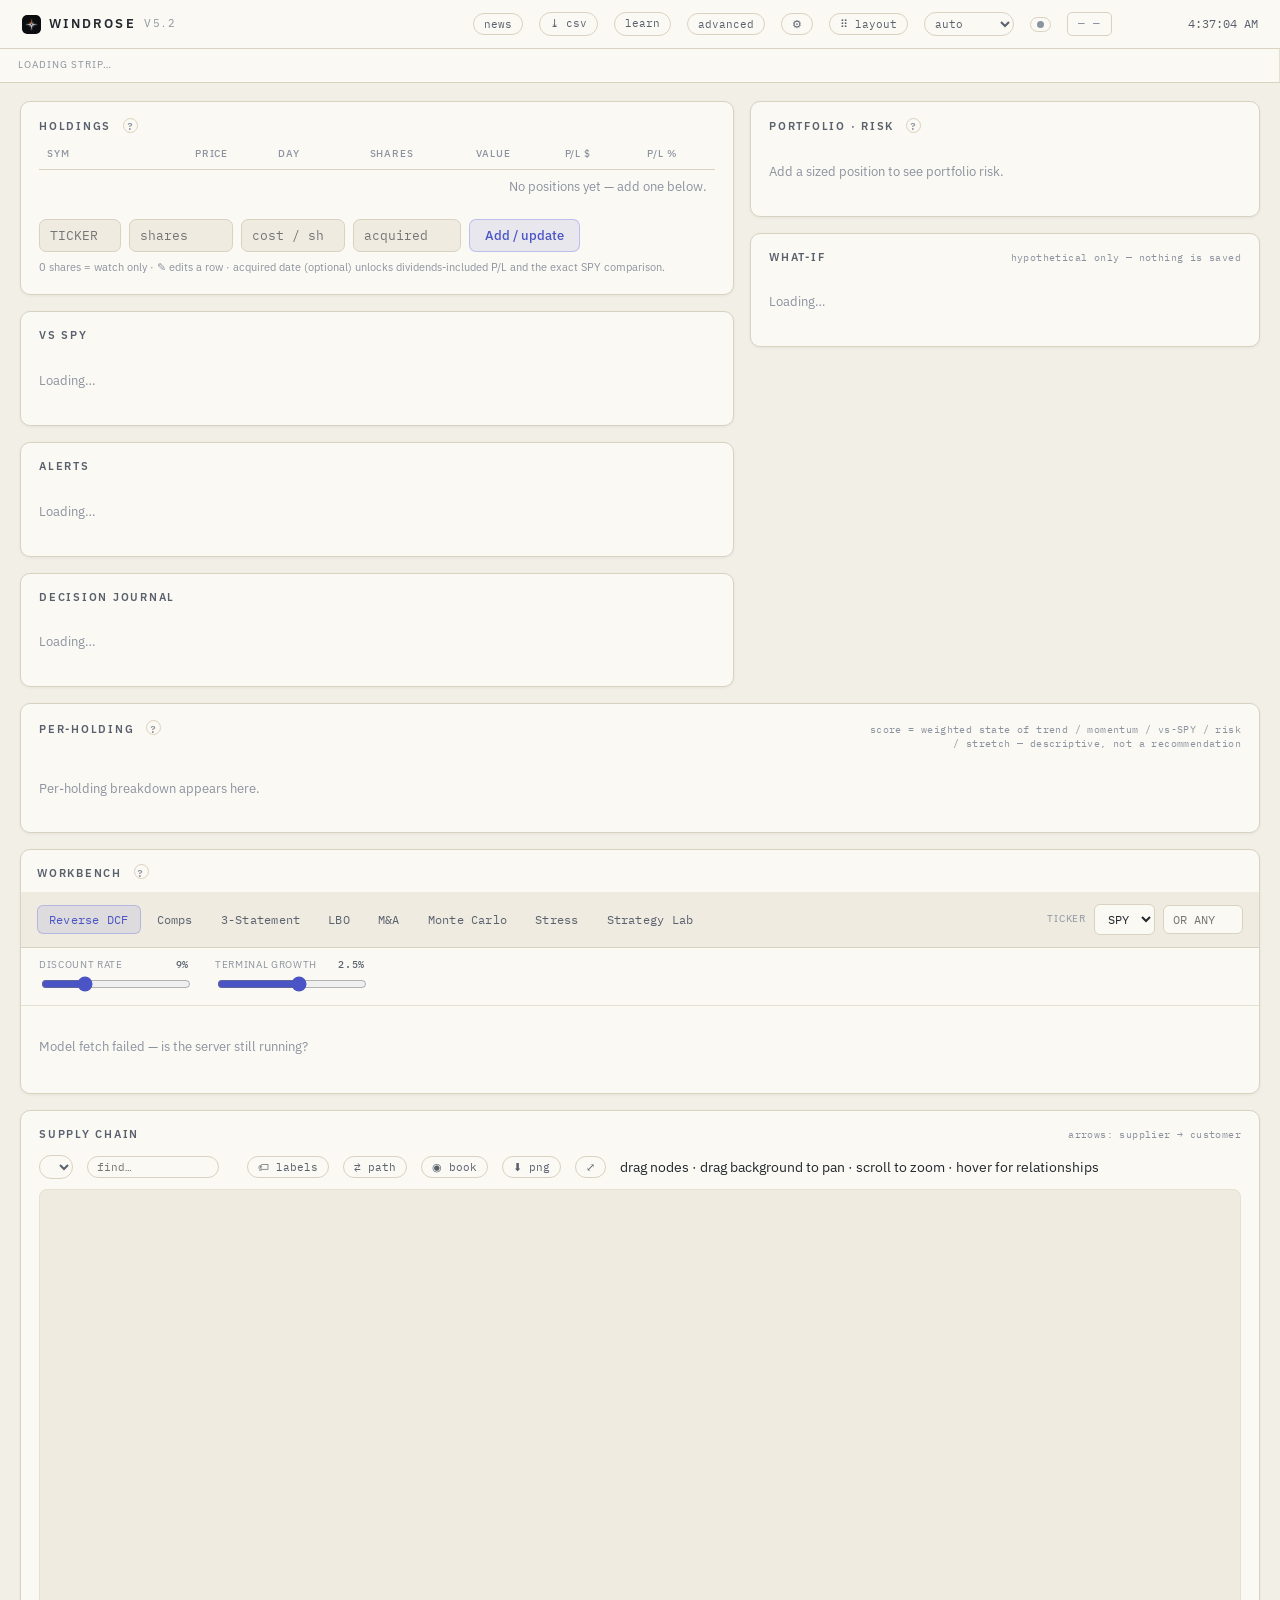
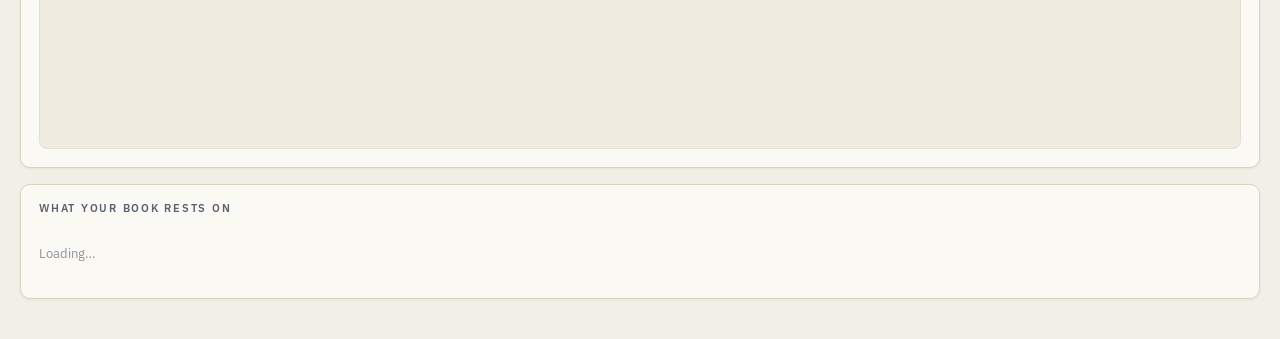
==== templates/index.html @ 7047cdd3 "v5.2: setup wizard with live key testing, chokepoint analysis, quiet console, single clean build" ====
<!DOCTYPE html>
<html lang="en">
<head>
  <meta charset="utf-8">
  <meta name="viewport" content="width=device-width, initial-scale=1, viewport-fit=cover">
  <meta name="theme-color" content="#0b0d11">
  <meta name="mobile-web-app-capable" content="yes">
  <meta name="apple-mobile-web-app-capable" content="yes">
  <meta name="apple-mobile-web-app-status-bar-style" content="black-translucent">
  <meta name="apple-mobile-web-app-title" content="Windrose">
  <link rel="manifest" href="/manifest.webmanifest">
  <link rel="apple-touch-icon" href="/static/icons/icon-180.png">
  <title>Windrose</title>
  <link rel="preconnect" href="https://fonts.googleapis.com">
  <link rel="preconnect" href="https://fonts.gstatic.com" crossorigin>
  <link href="https://fonts.googleapis.com/css2?family=IBM+Plex+Mono:wght@400;500;600&family=IBM+Plex+Sans:wght@400;500;600&display=swap" rel="stylesheet">
  <link rel="stylesheet" href="/static/style.css">
  <script>try{var p=localStorage.getItem("ledger-theme");if(["paper","graphite"].indexOf(p)<0)p="auto";var t=p==="auto"?(matchMedia("(prefers-color-scheme: light)").matches?"paper":"graphite"):p;document.documentElement.dataset.theme=t}catch(e){document.documentElement.dataset.theme="graphite"}</script>
</head>
<body>

  <div class="stickyhead">
  <header class="topbar">
    <div class="brand"><img class="mark" src="/static/icons/icon-192.png" alt=""><span class="wm">WINDROSE</span> <span class="sub" id="brandsub">V5.2</span></div>
    <div class="spacer"></div>
    <div class="newswrap">
      <button class="learnlink" id="newsbtn" title="market wire">news</button>
      <div class="newsdd" id="newsdd"></div>
    </div>
    <a class="learnlink" href="/api/export.csv" title="export holdings + metrics">⤓ csv</a>
    <a class="learnlink" href="/tutorial">learn</a>
    <button class="learnlink" id="modepill" title="switch experience mode (s)">advanced</button>
    <a class="learnlink updpill" id="updpill" style="display:none" target="_blank" rel="noopener"
       title="a newer version is published">↑ update</a>
    <button class="learnlink" id="settingsbtn" title="settings & personalisation">⚙</button>
    <button class="learnlink" id="layoutbtn" title="rearrange panels — drag them where you want">⠿ layout</button>
    <button class="learnlink" id="layoutreset" title="back to the default arrangement" style="display:none">reset</button>
    <select id="themesel" class="themesel" title="theme — auto follows your Mac's appearance">
      <option value="auto">auto</option>
      <option value="graphite">graphite</option>
      <option value="paper">paper</option>
    </select>
    <span class="heartbeat" id="heartbeat" title="connecting…"><span class="dot" id="livedot"></span></span>
    <div class="mkt closed" id="mkt">— —</div>
    <div class="clock num" id="clock">--:--:--</div>
  </header>

  <div class="futures" id="futures">
    <div class="fut"><span class="fl">loading strip…</span></div>
  </div>
  </div>

  <div class="earnstrip" id="earnstrip"></div>

  <main class="wrap">
    <div class="layout" id="layout">

      <!-- HOLDINGS -->
      <section class="card panel" data-panel="holdings" data-defcol="left">
        <h2><span class="drag" draggable="true" title="drag to move this panel">⠿</span> Holdings
          <a class="qlink" href="/tutorial#live">?</a> <span class="meta" id="holdmeta"></span></h2>
        <table class="hold">
          <thead>
            <tr>
              <th class="l">Sym</th><th class="l chart-th"></th><th>Price</th><th>Day</th>
              <th>Shares</th><th>Value</th><th>P/L $</th><th>P/L %</th><th></th>
            </tr>
          </thead>
          <tbody id="holdbody">
            <tr><td colspan="9" class="empty">No positions yet — add one below.</td></tr>
          </tbody>
        </table>
        <div class="addform">
          <input class="sym" id="in-sym" placeholder="TICKER" maxlength="6" autocomplete="off">
          <input class="qty num" id="in-shares" placeholder="shares" inputmode="decimal" autocomplete="off">
          <input class="qty num" id="in-cost" placeholder="cost / sh" inputmode="decimal" autocomplete="off">
          <input class="qty num" id="in-date" placeholder="acquired" title="optional — YYYY-MM-DD; unlocks total return + exact benchmark" autocomplete="off">
          <button id="addbtn">Add / update</button>
        </div>
        <div class="hint">0 shares = watch only · ✎ edits a row · acquired date (optional) unlocks dividends-included P/L and the exact SPY comparison.</div>
      </section>

      <!-- PORTFOLIO RISK -->
      <section class="card panel" data-panel="risk" data-defcol="right">
        <h2><span class="drag" draggable="true">⠿</span> Portfolio · Risk
          <a class="qlink" href="/tutorial#portfolio-risk">?</a> <span class="meta" id="anmeta"></span></h2>
        <div id="portfolio"><div class="empty">Add a sized position to see portfolio risk.</div></div>
        <div id="factors" class="advonly"></div>
      </section>

      <!-- BENCHMARK -->
      <section class="card panel" data-panel="benchmark" data-defcol="left">
        <h2><span class="drag" draggable="true">⠿</span> vs SPY</h2>
        <div id="benchmark"><div class="empty">Loading…</div></div>
      </section>

      <!-- WHAT-IF SANDBOX -->
      <section class="card panel" data-panel="sandbox" data-adv="1" data-defcol="right">
        <h2><span class="drag" draggable="true">⠿</span> What-if <span class="meta">hypothetical only — nothing is saved</span></h2>
        <div id="sandbox"><div class="empty">Loading…</div></div>
      </section>

      <!-- ALERTS -->
      <section class="card panel" data-panel="alerts" data-defcol="left">
        <h2><span class="drag" draggable="true">⠿</span> Alerts <span class="meta" id="alertmeta"></span></h2>
        <div id="alertsbody"><div class="empty">Loading…</div></div>
      </section>

      <!-- CHOKEPOINTS -->
      <section class="card panel" data-panel="chokepoints" data-defcol="full">
        <h2><span class="drag" draggable="true">⠿</span> What your book rests on
          <span class="meta" id="cpmeta"></span></h2>
        <div id="chokebody"><div class="empty">Loading…</div></div>
      </section>

      <!-- JOURNAL -->
      <section class="card panel" data-panel="journal" data-defcol="right">
        <h2><span class="drag" draggable="true">⠿</span> Decision journal <span class="meta" id="jmeta"></span></h2>
        <div id="journal"><div class="empty">Loading…</div></div>
      </section>

      <!-- PER-HOLDING -->
      <section class="card panel" data-panel="perholding" data-adv="1" data-defcol="full">
        <h2><span class="drag" draggable="true">⠿</span> Per-holding
          <a class="qlink" href="/tutorial#perstock">?</a>
          <span class="meta scorenote">score = weighted state of trend / momentum / vs-SPY / risk / stretch — descriptive, not a recommendation</span></h2>
        <div class="cards" id="stocks"><div class="empty">Per-holding breakdown appears here.</div></div>
      </section>

      <!-- WORKBENCH -->
      <section class="card panel modelcard" data-panel="workbench" data-adv="1" data-defcol="full">
        <h2 class="wb-title"><span class="drag" draggable="true">⠿</span> Workbench <a class="qlink" href="/tutorial#models">?</a></h2>
        <div class="modelbar">
          <div class="modeltabs" id="modeltabs">
            <button data-tab="rdcf" class="on">Reverse DCF</button>
            <button data-tab="comps">Comps</button>
            <button data-tab="stmts">3-Statement</button>
            <button data-tab="lbo">LBO</button>
            <button data-tab="mna">M&amp;A</button>
            <button data-tab="mc">Monte Carlo</button>
            <button data-tab="stress">Stress</button>
            <button data-tab="lab">Strategy Lab</button>
          </div>
          <div class="modelsel" id="modelsel"></div>
        </div>
        <div class="modelctl" id="modelctl"></div>
        <div class="modelbody" id="modelbody"><div class="empty">Loading…</div></div>
      </section>

      <!-- SUPPLY CHAIN -->
      <section class="card panel" data-panel="chain" data-defcol="full">
        <h2><span class="drag" draggable="true">⠿</span> Supply chain <span class="meta">arrows: supplier → customer</span></h2>
        <div class="chainbar">
          <select id="chainnet" class="themesel"></select>
          <input id="chainsearch" class="chainsearch" placeholder="find…" spellcheck="false">
          <span class="chainlegend" id="chainlegend"></span>
          <button class="learnlink advonly" id="chainlabels" title="paint the relationship captions on the map">🏷 labels</button>
          <button class="learnlink advonly" id="chainpath" title="trace the route between two companies — click this, then click two nodes">⇄ path</button>
          <button class="learnlink advonly" id="chainbook" title="light up everything your holdings touch directly">◉ book</button>
          <button class="learnlink advonly" id="chainexport" title="save this view as a PNG">⬇ png</button>
          <button class="learnlink" id="chainmax" title="expand the map">⤢</button>
          <span class="meta" id="chainhint">drag nodes · drag background to pan · scroll to zoom · hover for relationships</span>
        </div>
        <canvas id="chaincanvas" class="chaincanvas"></canvas>
        <div class="chaininfo" id="chaininfo"></div>
        <div id="chaincard" style="display:none"></div>
      </section>

    </div>
  </main>

  <div id="solobar" style="display:none">
    <button class="soloback">← all panels</button>
    <span class="solowhat"></span>
    <span class="solohint">Esc to go back · shrink this window and park it anywhere</span>
  </div>
  <div id="welcome" class="ovl" style="display:none"></div>
  <div id="settings" class="ovl" style="display:none"></div>
  <div id="shortcuts" class="ovl" style="display:none"></div>

  <div id="tourbox" style="display:none"></div>
  <div id="tourcard" style="display:none"></div>

  <script src="/static/app.js"></script>
</body>
</html>
---- static/style.css ----
/* ============================================================================
   Windrose v2 — console stylesheet
   Deep-ink instrument panel, IBM Plex. Iris = structure/active. Green/red are
   strictly gains/losses. Amber appears only on risk callouts.
   Signature: paired weight-vs-risk bars — where your money is vs what moves it.
   ========================================================================== */

:root {
  --ink:        #0A0C12;
  --panel:      #10141D;
  --panel-2:    #151A26;
  --line:       #222938;
  --line-soft:  #191F2C;
  --text:       #E9EDF4;
  --text-2:     #9AA4B6;
  --text-dim:   #5C6476;
  --up:         #43B37D;
  --up-bg:      rgba(67,179,125,.14);
  --down:       #E5565C;
  --down-bg:    rgba(229,86,92,.14);
  --accent:     #7C83E8;
  --accent-dim: rgba(124,131,232,.15);
  --warn:       #D9A441;
  --warn-bg:    rgba(217,164,65,.12);

  --mono: "IBM Plex Mono", ui-monospace, "SF Mono", Menlo, monospace;
  --sans: "IBM Plex Sans", -apple-system, "Segoe UI", Roboto, sans-serif;
  --radius: 10px;
}

* { box-sizing: border-box; }

html, body {
  margin: 0;
  background: var(--ink);
  color: var(--text);
  font-family: var(--sans);
  font-size: 14px;
  line-height: 1.45;
  -webkit-font-smoothing: antialiased;
}

a { color: var(--accent); text-decoration: none; }
a:hover { text-decoration: underline; }

.num { font-family: var(--mono); font-feature-settings: "tnum" 1; }
.up   { color: var(--up); }
.down { color: var(--down); }
.dim  { color: var(--text-dim); }

/* ---- top bar ------------------------------------------------------------ */
.topbar {
  display: flex; align-items: center; gap: 16px;
  padding: 12px 22px;
  border-bottom: 1px solid var(--line);
  background: linear-gradient(180deg, #0D111A, #0A0C12);
  position: sticky; top: 0; z-index: 20;
}
.brand { font-weight: 600; letter-spacing: .15em; font-size: 13px; }
.brand .mark { color: var(--accent); }
.brand .sub { color: var(--text-dim); font-weight: 400; letter-spacing: .22em; font-size: 10.5px; }

.heartbeat {
  display: inline-flex; align-items: center; gap: 7px;
  font-family: var(--mono); font-size: 11px; color: var(--text-2);
  padding: 3px 10px; border: 1px solid var(--line); border-radius: 20px;
  background: var(--panel);
}
.dot { width: 7px; height: 7px; border-radius: 50%; background: var(--text-dim); }
.dot.on   { background: var(--up); }
.dot.warn { background: var(--warn); }
.dot.off  { background: var(--down); }
.pulse { animation: pulse .9s ease-out; }
@keyframes pulse { 0% { box-shadow: 0 0 0 0 rgba(67,179,125,.55);} 100% { box-shadow: 0 0 0 7px rgba(67,179,125,0);} }

.topbar .spacer { flex: 1; }
.mkt {
  font-family: var(--mono); font-size: 11px; letter-spacing: .06em;
  padding: 3px 10px; border-radius: 5px; border: 1px solid var(--line);
}
.mkt.open   { color: var(--up); border-color: rgba(67,179,125,.4); }
.mkt.closed { color: var(--text-dim); }
.clock { font-family: var(--mono); font-size: 12px; color: var(--text-2); min-width: 130px; text-align: right; }

/* ---- futures strip ------------------------------------------------------ */
.futures {
  display: flex; overflow-x: auto;
  border-bottom: 1px solid var(--line); background: var(--panel);
}
.fut {
  flex: 1 0 auto; min-width: 118px;
  padding: 9px 18px; border-right: 1px solid var(--line-soft);
  display: flex; flex-direction: column; gap: 1px;
}
.fut .fl { font-size: 10px; letter-spacing: .1em; color: var(--text-dim); text-transform: uppercase; }
.fut .fp { font-family: var(--mono); font-size: 15px; }
.fut .fc { font-family: var(--mono); font-size: 11px; }

/* ---- layout ------------------------------------------------------------- */
.wrap { max-width: 1440px; margin: 0 auto; padding: 18px 20px 40px; }
.row1 {
  display: grid; grid-template-columns: 7fr 5fr; gap: 16px; align-items: start;
}
@media (max-width: 1000px) { .row1 { grid-template-columns: 1fr; } }

.card {
  background: var(--panel);
  border: 1px solid var(--line);
  border-radius: var(--radius);
  padding: 16px 18px 18px;
  min-width: 0;
}
.card h2, .rowtitle {
  font-size: 11px; letter-spacing: .16em; text-transform: uppercase;
  color: var(--text-2); margin: 0 0 12px; font-weight: 600;
  display: flex; align-items: baseline; gap: 10px; flex-wrap: wrap;
}
.rowtitle { margin: 22px 2px 12px; }
.card h2 .meta, .rowtitle .meta {
  font-family: var(--mono); font-size: 10px; color: var(--text-dim);
  letter-spacing: .04em; font-weight: 400; margin-left: auto; text-transform: none;
}
.scorenote { max-width: 62ch; text-align: right; }

/* ---- holdings table ----------------------------------------------------- */
table.hold { width: 100%; border-collapse: collapse; font-size: 13px; }
table.hold th {
  text-align: right; font-weight: 500; color: var(--text-dim);
  font-size: 10px; letter-spacing: .08em; text-transform: uppercase;
  padding: 0 8px 8px; border-bottom: 1px solid var(--line);
}
table.hold th.l, table.hold td.l { text-align: left; }
table.hold td { padding: 8px; border-bottom: 1px solid var(--line-soft); text-align: right; white-space: nowrap; }
table.hold tr:last-child td { border-bottom: none; }
table.hold .sym { font-weight: 600; font-family: var(--mono); }
table.hold .px  { font-family: var(--mono); }
.sparkcell canvas { display: block; }
.tick-up   { animation: flashUp .6s ease-out; }
.tick-down { animation: flashDown .6s ease-out; }
@keyframes flashUp   { 0% { background: var(--up-bg); }   100% { background: transparent; } }
@keyframes flashDown { 0% { background: var(--down-bg); } 100% { background: transparent; } }
.del {
  cursor: pointer; color: var(--text-dim); border: none; background: none;
  font-family: var(--mono); font-size: 13px; padding: 2px 6px; border-radius: 4px;
}
.del:hover { color: var(--down); background: var(--down-bg); }
.watch-tag { font-size: 9px; color: var(--text-dim); border: 1px solid var(--line); padding: 1px 4px; border-radius: 3px; margin-left: 6px; letter-spacing: .05em; }

/* ---- add form ----------------------------------------------------------- */
.addform { display: flex; gap: 8px; margin-top: 14px; flex-wrap: wrap; }
.addform input {
  background: var(--panel-2); border: 1px solid var(--line); color: var(--text);
  font-family: var(--mono); font-size: 13px; padding: 7px 10px; border-radius: 7px;
}
.addform input:focus { outline: none; border-color: var(--accent); box-shadow: 0 0 0 2px var(--accent-dim); }
.addform input.sym  { width: 82px; text-transform: uppercase; }
.addform input.qty  { width: 104px; }
.addform button {
  background: var(--accent-dim); color: var(--accent); border: 1px solid rgba(124,131,232,.4);
  font-family: var(--sans); font-size: 13px; font-weight: 500; padding: 7px 15px;
  border-radius: 7px; cursor: pointer;
}
.addform button:hover { background: rgba(124,131,232,.28); }
.hint { color: var(--text-dim); font-size: 11px; margin-top: 8px; }

/* ---- portfolio risk panel ------------------------------------------------ */
.bignum { font-family: var(--mono); font-size: 27px; letter-spacing: -.01em; }
.bigsub { font-family: var(--mono); font-size: 13px; margin-top: 2px; }

.statgrid { display: grid; grid-template-columns: repeat(3, 1fr); gap: 12px 14px; margin: 15px 0 4px; }
@media (max-width: 560px) { .statgrid { grid-template-columns: 1fr 1fr; } }
.stat .k { font-size: 9.5px; letter-spacing: .07em; text-transform: uppercase; color: var(--text-dim); }
.stat .v { font-family: var(--mono); font-size: 15px; margin-top: 1px; }

.sect {
  font-size: 10px; letter-spacing: .1em; text-transform: uppercase;
  color: var(--text-dim); margin: 16px 0 8px;
}

/* signature: weight vs risk paired bars */
.wr { display: flex; flex-direction: column; gap: 9px; }
.wr-row { display: grid; grid-template-columns: 46px 1fr; gap: 10px; align-items: center; }
.wr-sym { font-family: var(--mono); font-size: 12px; font-weight: 600; }
.wr-bars { display: flex; flex-direction: column; gap: 3px; }
.wr-bar { position: relative; height: 9px; background: var(--panel-2); border-radius: 3px; overflow: hidden; }
.wr-fill { position: absolute; inset: 0 auto 0 0; border-radius: 3px; }
.wr-fill.weight { background: var(--accent); opacity: .75; }
.wr-fill.risk   { background: var(--warn); opacity: .85; }
.wr-lab { font-family: var(--mono); font-size: 9.5px; color: var(--text-dim); display: flex; justify-content: space-between; }
.wr-legend { display: flex; gap: 14px; font-size: 10px; color: var(--text-dim); margin-top: 8px; }
.wr-legend i { display: inline-block; width: 8px; height: 8px; border-radius: 2px; margin-right: 5px; }
.wr-legend .li-w i { background: var(--accent); opacity: .75; }
.wr-legend .li-r i { background: var(--warn); opacity: .85; }

/* VaR block */
.varblock { display: grid; grid-template-columns: 1fr 1fr; gap: 10px; }
.varcell {
  background: var(--panel-2); border: 1px solid var(--line-soft);
  border-radius: 7px; padding: 9px 11px;
}
.varcell .k { font-size: 9.5px; letter-spacing: .06em; text-transform: uppercase; color: var(--text-dim); }
.varcell .v { font-family: var(--mono); font-size: 15px; margin-top: 2px; }
.varcell .s { font-family: var(--mono); font-size: 10px; color: var(--text-dim); }

.riskread {
  margin-top: 15px; padding: 12px 14px; border-left: 2px solid var(--warn);
  background: var(--warn-bg); border-radius: 0 7px 7px 0;
  font-size: 13px; line-height: 1.55;
}

.corr { border-collapse: collapse; font-family: var(--mono); font-size: 11px; }
.corr th, .corr td { padding: 5px 9px; text-align: center; border: 1px solid var(--line-soft); }
.corr th { color: var(--text-dim); font-weight: 400; }
.corr td.self { color: var(--text-dim); }

/* ---- per-holding cards --------------------------------------------------- */
.cards { display: grid; grid-template-columns: repeat(auto-fit, minmax(340px, 1fr)); gap: 14px; }
.scard {
  border: 1px solid var(--line); border-radius: var(--radius);
  padding: 14px 16px 15px; background: var(--panel); min-width: 0;
}
.scard .hd { display: flex; align-items: baseline; gap: 10px; }
.scard .sym { font-family: var(--mono); font-weight: 600; font-size: 15px; }
.scard .px  { font-family: var(--mono); color: var(--text-2); font-size: 13px; }
.scard .hd .sc { margin-left: auto; font-family: var(--mono); font-size: 12px; }
.scard .hd .sc b { font-size: 15px; }

.scorebar { position: relative; height: 6px; background: var(--panel-2); border-radius: 3px; margin: 9px 0 4px; }
.scorebar .fill { position: absolute; inset: 0 auto 0 0; border-radius: 3px; background: linear-gradient(90deg, var(--down), var(--warn) 50%, var(--up)); opacity: .28; width: 100%; }
.scorebar .tick { position: absolute; top: -3px; width: 2px; height: 12px; background: var(--text); border-radius: 1px; }
.subscores { display: flex; gap: 6px; font-family: var(--mono); font-size: 9.5px; color: var(--text-dim); flex-wrap: wrap; margin-bottom: 10px; }
.subscores span b { color: var(--text-2); font-weight: 500; }

.scard canvas.chart { display: block; width: 100%; height: 120px; margin: 4px 0 10px; }

.scard .sm { color: var(--text-2); font-size: 12.5px; margin-bottom: 10px; }
.chips { display: flex; flex-wrap: wrap; gap: 6px; }
.chip {
  font-family: var(--mono); font-size: 11px; padding: 3px 8px; border-radius: 4px;
  border: 1px solid var(--line); color: var(--text-2); background: var(--panel-2);
}
.chip b { color: var(--text); font-weight: 600; }
.chip.good { border-color: rgba(67,179,125,.35); }
.chip.bad  { border-color: rgba(229,86,92,.35); }
.outlook {
  margin-top: 11px; padding-top: 10px; border-top: 1px solid var(--line-soft);
  font-size: 12px; color: var(--text-2); display: flex; flex-wrap: wrap; gap: 12px;
}
.outlook .ol-k { color: var(--text-dim); }
.outlook .ol-v { font-family: var(--mono); color: var(--text); }

/* ---- news ----------------------------------------------------------------- */
.newscard { margin-top: 22px; }
.news { column-count: 2; column-gap: 28px; }
@media (max-width: 900px) { .news { column-count: 1; } }
.nrow { padding: 9px 0; border-bottom: 1px solid var(--line-soft); break-inside: avoid; }
.nrow .nh { font-size: 13px; line-height: 1.45; color: var(--text); }
.nrow .nm { font-family: var(--mono); font-size: 10.5px; color: var(--text-dim); margin-top: 4px; display: flex; gap: 8px; }
.ntag { color: var(--accent); border: 1px solid var(--line); padding: 0 5px; border-radius: 3px; }

.empty { color: var(--text-dim); font-size: 13px; padding: 16px 0; }
.notice { color: var(--warn); font-size: 12.5px; }

::-webkit-scrollbar { height: 8px; width: 8px; }
::-webkit-scrollbar-thumb { background: var(--line); border-radius: 4px; }
::-webkit-scrollbar-track { background: transparent; }

@media (prefers-reduced-motion: reduce) {
  .pulse, .tick-up, .tick-down { animation: none !important; }
}

/* ---- models workbench ---------------------------------------------------- */
.modelcard { padding: 0; overflow: hidden; }
.modelbar {
  display: flex; align-items: center; gap: 12px; flex-wrap: wrap;
  padding: 12px 16px; border-bottom: 1px solid var(--line); background: var(--panel-2);
}
.modeltabs { display: flex; gap: 4px; flex-wrap: wrap; }
.modeltabs button {
  background: none; border: 1px solid transparent; color: var(--text-2);
  font-family: var(--mono); font-size: 11.5px; padding: 6px 11px;
  border-radius: 6px; cursor: pointer; letter-spacing: .02em;
}
.modeltabs button:hover { color: var(--text); background: var(--panel); }
.modeltabs button.on {
  color: var(--accent); background: var(--accent-dim);
  border-color: rgba(124,131,232,.4);
}
.modelsel { margin-left: auto; display: flex; gap: 8px; align-items: center; }
.modelsel select, .modelsel input {
  background: var(--panel); border: 1px solid var(--line); color: var(--text);
  font-family: var(--mono); font-size: 12px; padding: 6px 9px; border-radius: 6px;
}
.modelsel input { width: 80px; text-transform: uppercase; }
.modelsel label { font-size: 10px; color: var(--text-dim); letter-spacing: .08em; text-transform: uppercase; }

.modelctl {
  display: flex; flex-wrap: wrap; gap: 4px 26px;
  padding: 10px 18px; border-bottom: 1px solid var(--line-soft);
}
.modelctl:empty { display: none; }
.ctl { display: flex; flex-direction: column; gap: 2px; min-width: 150px; }
.ctl label { font-size: 9.5px; letter-spacing: .07em; text-transform: uppercase; color: var(--text-dim); display: flex; justify-content: space-between; }
.ctl label b { font-family: var(--mono); color: var(--text-2); font-weight: 500; }
.ctl input[type=range] { width: 100%; accent-color: var(--accent); height: 18px; }

.modelbody { padding: 16px 18px 20px; }
.mread {
  margin-top: 14px; padding: 12px 14px; border-left: 2px solid var(--accent);
  background: var(--accent-dim); border-radius: 0 7px 7px 0;
  font-size: 13px; line-height: 1.55;
}
.mhero { display: flex; gap: 26px; flex-wrap: wrap; align-items: baseline; margin-bottom: 4px; }
.mhero .h-big { font-family: var(--mono); font-size: 30px; }
.mhero .h-sub { font-size: 12px; color: var(--text-2); max-width: 30ch; }

table.mtable { border-collapse: collapse; font-size: 12px; margin-top: 12px; width: 100%; }
table.mtable th {
  text-align: right; font-weight: 500; color: var(--text-dim);
  font-size: 9.5px; letter-spacing: .07em; text-transform: uppercase;
  padding: 0 9px 7px; border-bottom: 1px solid var(--line);
}
table.mtable th.l, table.mtable td.l { text-align: left; }
table.mtable td { font-family: var(--mono); padding: 7px 9px; text-align: right; border-bottom: 1px solid var(--line-soft); white-space: nowrap; }
table.mtable tr:last-child td { border-bottom: none; }
table.mtable tr.hl td { color: var(--accent); }
table.mtable td.pos { color: var(--up); } table.mtable td.neg { color: var(--down); }

.kgrid { display: grid; grid-template-columns: repeat(auto-fit, minmax(150px, 1fr)); gap: 10px; margin-top: 12px; }
.kcell { background: var(--panel-2); border: 1px solid var(--line-soft); border-radius: 7px; padding: 9px 11px; }
.kcell .k { font-size: 9.5px; letter-spacing: .06em; text-transform: uppercase; color: var(--text-dim); }
.kcell .v { font-family: var(--mono); font-size: 16px; margin-top: 2px; }
.kcell .s { font-family: var(--mono); font-size: 10px; color: var(--text-dim); }

canvas.mchart { display: block; width: 100%; height: 210px; margin-top: 12px; }
.legend { display: flex; gap: 16px; font-size: 10.5px; color: var(--text-dim); margin-top: 6px; flex-wrap: wrap; }
.legend i { display: inline-block; width: 9px; height: 3px; border-radius: 2px; margin-right: 5px; vertical-align: middle; }

/* ---- tutorial ------------------------------------------------------------ */
.tut { display: grid; grid-template-columns: 210px minmax(0, 78ch); gap: 40px; max-width: 1180px; margin: 0 auto; padding: 26px 24px 90px; }
@media (max-width: 900px) { .tut { grid-template-columns: 1fr; } .toc { display: none; } }
.toc { position: sticky; top: 64px; align-self: start; font-size: 12.5px; }
.toc a { display: block; color: var(--text-dim); padding: 4px 10px; border-left: 2px solid var(--line-soft); text-decoration: none; line-height: 1.35; }
.toc a:hover { color: var(--text-2); }
.toc a.on { color: var(--accent); border-left-color: var(--accent); }
.prose { font-size: 14.5px; line-height: 1.72; color: var(--text); }
.prose h1 { font-size: 26px; line-height: 1.25; margin: 8px 0 6px; letter-spacing: -.01em; }
.prose .sub { color: var(--text-2); font-size: 14px; margin-bottom: 26px; }
.prose h2 { font-size: 18px; margin: 44px 0 10px; padding-top: 18px; border-top: 1px solid var(--line); letter-spacing: 0; text-transform: none; color: var(--text); display: block; }
.prose h3 { font-size: 14px; margin: 26px 0 6px; color: var(--text); }
.prose p { margin: 0 0 14px; }
.prose .mono, .prose code { font-family: var(--mono); font-size: .92em; color: var(--text-2); background: var(--panel-2); padding: 1px 5px; border-radius: 4px; }
.prose .n { font-family: var(--mono); color: var(--accent); font-weight: 500; }
.prose .neg-n { font-family: var(--mono); color: var(--down); font-weight: 500; }
.prose .pos-n { font-family: var(--mono); color: var(--up); font-weight: 500; }
.prose a { color: var(--accent); }
.aside { border-left: 2px solid var(--warn); background: var(--warn-bg); padding: 10px 14px; border-radius: 0 7px 7px 0; margin: 16px 0; font-size: 13.5px; }
.prose details { margin: 12px 0 16px; border: 1px solid var(--line); border-radius: 8px; background: var(--panel); }
.prose summary { cursor: pointer; padding: 9px 13px; font-size: 12.5px; color: var(--text-2); font-family: var(--mono); }
.prose summary:hover { color: var(--text); }
.prose details > div { padding: 2px 14px 12px; font-size: 13.5px; color: var(--text-2); }
.prose details .frm { font-family: var(--mono); font-size: 12.5px; color: var(--text); background: var(--panel-2); padding: 8px 11px; border-radius: 6px; margin: 8px 0; overflow-x: auto; white-space: pre; }

.demo { border: 1px solid var(--line); border-radius: 10px; background: var(--panel); padding: 14px 16px 16px; margin: 18px 0 22px; }
.demo .dt { font-size: 10px; letter-spacing: .12em; text-transform: uppercase; color: var(--accent); margin-bottom: 10px; font-family: var(--mono); }
.demo .ctl { min-width: 170px; }
.demo .ctlrow { display: flex; gap: 22px; flex-wrap: wrap; margin-bottom: 10px; }
.demo .out { font-family: var(--mono); font-size: 13px; line-height: 1.9; }
.demo .out b { color: var(--accent); font-weight: 600; }
.demo .bars { display: flex; flex-direction: column; gap: 6px; margin-top: 8px; }
.demo .brow { display: grid; grid-template-columns: 130px 1fr 74px; gap: 10px; align-items: center; font-family: var(--mono); font-size: 11px; color: var(--text-2); }
.demo .btrack { height: 10px; background: var(--panel-2); border-radius: 3px; overflow: hidden; }
.demo .bfill { height: 100%; border-radius: 3px; background: var(--accent); opacity: .8; transition: width .12s; }
.demo .bfill.red { background: var(--down); }
.demo .bfill.green { background: var(--up); }
.demo .bfill.amber { background: var(--warn); }
canvas.tchart { display: block; width: 100%; height: 180px; margin-top: 10px; }

table.filemap { border-collapse: collapse; font-size: 13px; margin: 12px 0; width: 100%; }
table.filemap td, table.filemap th { padding: 7px 10px; border-bottom: 1px solid var(--line-soft); text-align: left; vertical-align: top; }
table.filemap th { color: var(--text-dim); font-size: 10px; text-transform: uppercase; letter-spacing: .08em; }
table.filemap td:first-child { font-family: var(--mono); color: var(--accent); white-space: nowrap; }

.qlink { font-family: var(--mono); font-size: 10px; color: var(--text-dim); border: 1px solid var(--line); border-radius: 50%; width: 15px; height: 15px; display: inline-flex; align-items: center; justify-content: center; text-decoration: none; margin-left: 2px; }
.qlink:hover { color: var(--accent); border-color: var(--accent); text-decoration: none; }
.learnlink { font-family: var(--mono); font-size: 11px; color: var(--text-2); border: 1px solid var(--line); padding: 3px 10px; border-radius: 20px; text-decoration: none; }
.learnlink:hover { color: var(--accent); border-color: rgba(124,131,232,.4); text-decoration: none; background: var(--accent-dim); }

/* ---- first-run banner & CTA ---------------------------------------------- */
.firstrun {
  border: 1px solid rgba(124,131,232,.45); background: var(--accent-dim);
  border-radius: 10px; padding: 14px 16px; margin: 0 0 26px; font-size: 13.5px; line-height: 1.6;
}
.firstrun b { color: var(--accent); }
.cta {
  display: inline-block; margin-top: 10px; background: var(--accent-dim); color: var(--accent);
  border: 1px solid rgba(124,131,232,.5); padding: 8px 16px; border-radius: 8px;
  font-family: var(--sans); font-size: 13.5px; font-weight: 500; text-decoration: none;
}
.cta:hover { background: rgba(124,131,232,.3); text-decoration: none; }
.firstrun .cta { display: block; width: fit-content; }
.themesel {
  background: var(--panel); border: 1px solid var(--line); color: var(--text-2);
  font-family: var(--mono); font-size: 11px; padding: 3px 6px; border-radius: 20px; cursor: pointer;
}
.themesel:hover { color: var(--text); border-color: var(--accent); }

/* ---- themes ---------------------------------------------------------------
   Everything reads CSS variables, so a theme is ~15 overrides. Charts pull
   their colors from the same variables at draw time. */

html[data-theme="paper"] {
  --ink: #F2EFE7; --panel: #FBF9F3; --panel-2: #EFEBE0; --line: #D9D2C0; --line-soft: #E6E0D1;
  --text: #23282F; --text-2: #59616E; --text-dim: #8C93A0;
  --up: #187A50; --up-bg: rgba(24,122,80,.10); --down: #C13A44; --down-bg: rgba(193,58,68,.10);
  --accent: #4A54C4; --accent-dim: rgba(74,84,196,.10); --warn: #9A6E1F; --warn-bg: rgba(154,110,31,.10);
}
html[data-theme="paper"] .topbar { background: #FBF9F3; }
html[data-theme="paper"] .card, html[data-theme="paper"] .scard { box-shadow: 0 1px 3px rgba(35,40,47,.06); }
html[data-theme="paper"] .firstrun, html[data-theme="paper"] .cta { border-color: rgba(74,84,196,.4); }

html[data-theme="graphite"] {
  --ink: #121316; --panel: #191B1F; --panel-2: #1F2227; --line: #2C3038; --line-soft: #22252B;
  --text: #EAECEF; --text-2: #9CA3AE; --text-dim: #62676F;
  --up: #3FB27F; --up-bg: rgba(63,178,127,.13); --down: #E85D6A; --down-bg: rgba(232,93,106,.13);
  --accent: #FF8A3D; --accent-dim: rgba(255,138,61,.13); --warn: #E4C05C; --warn-bg: rgba(228,192,92,.10);
}
html[data-theme="graphite"] .topbar { background: linear-gradient(180deg, #17181C, #121316); }
html[data-theme="graphite"] .firstrun, html[data-theme="graphite"] .cta { border-color: rgba(255,138,61,.45); }
html[data-theme="graphite"] .modeltabs button.on { border-color: rgba(255,138,61,.45); }
html[data-theme="graphite"] .addform button { border-color: rgba(255,138,61,.45); }

/* ---- panel layout & drag -------------------------------------------------- */
.layout { }
@media (max-width: 1000px) { .layout { grid-template-columns: 1fr; } .panel { grid-column: 1 / -1 !important; } }
.panel h2 .drag {
  cursor: grab; color: var(--text-dim); font-size: 13px; letter-spacing: 0;
  padding: 0 4px; margin-right: 2px; border-radius: 4px; user-select: none;
}
.panel h2 .drag:hover { color: var(--accent); background: var(--accent-dim); }
.panel.dragging { opacity: .45; }
.panel.drop-before { box-shadow: 0 -3px 0 0 var(--accent); }
.panel.drop-after  { box-shadow: 0  3px 0 0 var(--accent); }
.resetbtn { cursor: pointer; }
.modelcard .wb-title { padding: 14px 16px 0; margin-bottom: 10px; }

/* ---- earnings strip ------------------------------------------------------- */
.earnstrip {
  display: flex; gap: 18px; align-items: center; flex-wrap: wrap;
  padding: 6px 22px; border-bottom: 1px solid var(--line);
  background: var(--panel); font-family: var(--mono); font-size: 11px; color: var(--text-2);
}
.earnstrip:empty { display: none; }
.earnstrip .et { color: var(--text-dim); letter-spacing: .1em; }
.earnstrip b { color: var(--text); font-weight: 600; }
.earnstrip .soon { color: var(--warn); }
.earnstrip .today { color: var(--down); }

/* ---- holdings edit -------------------------------------------------------- */
.edit {
  cursor: pointer; color: var(--text-dim); border: none; background: none;
  font-size: 12px; padding: 2px 5px; border-radius: 4px;
}
.edit:hover { color: var(--accent); background: var(--accent-dim); }
.addform input#in-date { width: 108px; }

/* ---- factors block (inside risk panel) ------------------------------------ */
.factors { margin-top: 16px; padding-top: 14px; border-top: 1px solid var(--line-soft); }
.frow { display: flex; justify-content: space-between; font-size: 12.5px; padding: 4px 0; }
.frow .fk { color: var(--text-2); }
.frow .fv { font-family: var(--mono); }
.sectorchips { display: flex; flex-wrap: wrap; gap: 6px; margin-top: 8px; }

/* ---- benchmark ------------------------------------------------------------ */
.bm-hero { display: flex; gap: 24px; align-items: baseline; flex-wrap: wrap; margin-bottom: 8px; }
.bm-big { font-family: var(--mono); font-size: 22px; }
.bm-vs { color: var(--text-dim); font-size: 12px; }
.bm-bars { display: flex; flex-direction: column; gap: 6px; margin: 10px 0 4px; }

/* ---- sandbox --------------------------------------------------------------- */
.sb-rows { display: flex; flex-direction: column; gap: 8px; margin-bottom: 12px; }
.sb-row { display: grid; grid-template-columns: 56px 110px 1fr; gap: 10px; align-items: center; }
.sb-row .sym { font-family: var(--mono); font-weight: 600; font-size: 13px; }
.sb-row input {
  background: var(--panel-2); border: 1px solid var(--line); color: var(--text);
  font-family: var(--mono); font-size: 13px; padding: 6px 9px; border-radius: 6px; width: 100px;
}
.sb-row input:focus { outline: none; border-color: var(--accent); }
.sb-row .cur { font-size: 11px; color: var(--text-dim); font-family: var(--mono); }
.sb-add { display: flex; gap: 8px; margin-bottom: 12px; }
.sb-add input { background: var(--panel-2); border: 1px solid var(--line); color: var(--text); font-family: var(--mono); font-size: 12px; padding: 6px 9px; border-radius: 6px; width: 92px; }
table.sbtable { width: 100%; border-collapse: collapse; font-size: 12.5px; }
table.sbtable th { text-align: right; color: var(--text-dim); font-size: 9.5px; text-transform: uppercase; letter-spacing: .07em; padding: 0 8px 6px; border-bottom: 1px solid var(--line); }
table.sbtable th.l, table.sbtable td.l { text-align: left; }
table.sbtable td { font-family: var(--mono); text-align: right; padding: 6px 8px; border-bottom: 1px solid var(--line-soft); }
table.sbtable tr:last-child td { border-bottom: none; }
.sb-actions { margin-top: 10px; display: flex; gap: 10px; }
.sb-actions button, .al-form button, .j-form button {
  background: var(--accent-dim); color: var(--accent); border: 1px solid rgba(124,131,232,.4);
  font-size: 12.5px; font-weight: 500; padding: 6px 13px; border-radius: 6px; cursor: pointer;
}

/* ---- alerts ---------------------------------------------------------------- */
.al-form { display: flex; flex-wrap: wrap; gap: 8px; margin-bottom: 12px; }
.al-form select, .al-form input {
  background: var(--panel-2); border: 1px solid var(--line); color: var(--text);
  font-family: var(--mono); font-size: 12px; padding: 6px 8px; border-radius: 6px;
}
.al-form input.val { width: 84px; } .al-form input.note { flex: 1; min-width: 120px; }
.al-rule { display: flex; align-items: center; gap: 10px; padding: 7px 0; border-bottom: 1px solid var(--line-soft); font-size: 12.5px; }
.al-rule:last-child { border-bottom: none; }
.al-rule .r-txt { flex: 1; }
.al-rule .r-txt .mono { font-family: var(--mono); }
.al-rule.off { opacity: .45; }
.al-toggle { cursor: pointer; font-family: var(--mono); font-size: 10px; border: 1px solid var(--line); border-radius: 10px; padding: 2px 8px; color: var(--text-2); background: none; }
.al-fired { margin-top: 12px; }
.al-evt { font-size: 12px; padding: 5px 0; border-bottom: 1px dashed var(--line-soft); }
.al-evt .when { font-family: var(--mono); color: var(--text-dim); margin-right: 8px; font-size: 10.5px; }
.notifbtn { font-size: 11px; }

/* ---- journal ---------------------------------------------------------------- */
.j-form { display: flex; flex-wrap: wrap; gap: 8px; margin-bottom: 12px; }
.j-form input, .j-form select {
  background: var(--panel-2); border: 1px solid var(--line); color: var(--text);
  font-family: var(--mono); font-size: 12px; padding: 6px 8px; border-radius: 6px;
}
.j-form .reason { flex: 1; min-width: 160px; font-family: var(--sans); }
.j-stats { font-size: 12.5px; color: var(--text-2); margin-bottom: 10px; }
.j-stats b { font-family: var(--mono); color: var(--text); }
.j-entry { padding: 8px 0; border-bottom: 1px solid var(--line-soft); font-size: 12.5px; display: flex; gap: 10px; align-items: baseline; }
.j-entry:last-child { border-bottom: none; }
.j-entry .jd { font-family: var(--mono); color: var(--text-dim); font-size: 10.5px; white-space: nowrap; }
.j-entry .js { font-family: var(--mono); font-weight: 600; }
.j-entry .jr { flex: 1; color: var(--text-2); }
.j-badge { font-family: var(--mono); font-size: 10.5px; padding: 1px 6px; border-radius: 4px; border: 1px solid var(--line); white-space: nowrap; }
.j-badge.win { color: var(--up); border-color: rgba(67,179,125,.4); }
.j-badge.loss { color: var(--down); border-color: rgba(229,86,92,.4); }

/* ---- dividends line on cards ------------------------------------------------ */
.divline { margin-top: 8px; font-size: 11.5px; font-family: var(--mono); color: var(--text-2); }
.divline b { color: var(--text); }

/* ---- supply chain ------------------------------------------------------------ */
.chainbar { display: flex; align-items: center; gap: 14px; flex-wrap: wrap; margin-bottom: 10px; }
.chainlegend { display: flex; gap: 12px; font-size: 10.5px; color: var(--text-dim); flex-wrap: wrap; }
.chainlegend i { display: inline-block; width: 9px; height: 9px; border-radius: 2px; margin-right: 4px; vertical-align: -1px; }
canvas.chaincanvas { display: block; width: 100%; height: 430px; border: 1px solid var(--line-soft); border-radius: 8px; background: var(--panel-2); cursor: grab; }
canvas.chaincanvas:active { cursor: grabbing; }
.chaininfo { margin-top: 10px; font-size: 12.5px; color: var(--text-2); min-height: 18px; }
.chaininfo b { font-family: var(--mono); color: var(--text); }

/* ---- v3 UX pass ----------------------------------------------------------- */
.stickyhead { position: sticky; top: 0; z-index: 30; }
.topbar { position: static; }
.heartbeat { padding: 3px 6px; cursor: default; }
button.learnlink { appearance: none; -webkit-appearance: none; background: transparent; cursor: pointer; }
button.learnlink:hover { background: var(--accent-dim); }
#layoutbtn.on { color: var(--accent); background: var(--accent-dim); border-color: var(--accent); }

/* market-wire dropdown */
.newswrap { position: relative; }
.newsdd {
  display: none; position: absolute; right: 0; top: 34px; width: 400px; max-height: 460px;
  overflow-y: auto; background: var(--panel); border: 1px solid var(--line); border-radius: 10px;
  padding: 10px 14px; box-shadow: 0 12px 34px rgba(0,0,0,.45); z-index: 50;
}
.newsdd.open { display: block; }
.newsdd .nrow { padding: 8px 0; border-bottom: 1px solid var(--line-soft); }
.newsdd .nrow:last-child { border-bottom: none; }

/* per-holding news rows in the table */
.caret { cursor: pointer; color: var(--text-dim); display: inline-block; width: 14px; transition: transform .15s; }
.caret.open { transform: rotate(90deg); color: var(--accent); }
tr.symnews td { padding: 4px 8px 10px 24px; background: var(--panel-2); }
tr.symnews .nh { font-size: 12.5px; line-height: 1.4; }
tr.symnews .nm { font-family: var(--mono); font-size: 10px; color: var(--text-dim); margin: 2px 0 7px; }

/* strip editor */
.fut.futedit { min-width: 34px; flex: 0 0 auto; align-items: center; justify-content: center; cursor: pointer; color: var(--text-dim); }
.fut.futedit:hover { color: var(--accent); }
.stripform { display: flex; gap: 8px; align-items: center; padding: 8px 16px; flex: 1; }
.stripform input { flex: 1; background: var(--panel-2); border: 1px solid var(--line); color: var(--text);
  font-family: var(--mono); font-size: 12px; padding: 6px 10px; border-radius: 6px; }
.stripform button { background: var(--accent-dim); color: var(--accent); border: 1px solid var(--accent);
  font-size: 12px; padding: 6px 12px; border-radius: 6px; cursor: pointer; }

/* zones layout (replaces grid auto-placement — no more phantom whitespace) */
.layoutgrid { display: grid; grid-template-columns: 7fr 5fr; gap: 16px; align-items: start; }
.zone { display: flex; flex-direction: column; gap: 16px; min-width: 0; min-height: 40px; }
.zone[data-zone="full"] { grid-column: 1 / -1; }
@media (max-width: 1000px) { .layoutgrid { grid-template-columns: 1fr; } .zone[data-zone="full"] { grid-column: auto; } }
.panel .drag { display: none; }
body.layout-edit .panel .drag { display: inline-block; cursor: grab; color: var(--accent); }
body.layout-edit .panel { outline: 1px dashed var(--line); outline-offset: 3px; }
body.layout-edit .zone { outline: 1px dashed var(--line-soft); border-radius: 10px; padding: 6px; }
.panel.lifting { opacity: .35; }
.dropslot { height: 4px; border-radius: 2px; background: var(--accent); margin: 2px 0; }
#dragghost { position: fixed; z-index: 90; pointer-events: none; background: var(--panel);
  border: 1px solid var(--accent); border-radius: 8px; padding: 6px 12px; font-size: 12px;
  font-family: var(--mono); color: var(--accent); box-shadow: 0 8px 22px rgba(0,0,0,.4); }

/* bigger chain canvas */
.chaincanvas { height: 560px !important; }

/* guided tour */
#tourbox { position: fixed; z-index: 80; border-radius: 12px; pointer-events: none;
  box-shadow: 0 0 0 9999px rgba(4,6,10,.66); outline: 2px solid var(--accent);
  transition: top .3s, left .3s, width .3s, height .3s; }
#tourcard { position: fixed; z-index: 81; width: 340px; background: var(--panel);
  border: 1px solid var(--line); border-radius: 12px; padding: 15px 17px;
  box-shadow: 0 16px 44px rgba(0,0,0,.5); }
#tourcard h4 { margin: 0 0 6px; font-size: 14px; }
#tourcard p { margin: 0 0 12px; font-size: 13px; line-height: 1.55; color: var(--text-2); }
#tourcard .trow { display: flex; align-items: center; gap: 8px; }
#tourcard .tstep { font-family: var(--mono); font-size: 10.5px; color: var(--text-dim); margin-right: auto; }
#tourcard button { background: var(--accent-dim); color: var(--accent); border: 1px solid var(--accent);
  font-size: 12.5px; padding: 6px 13px; border-radius: 7px; cursor: pointer; }
#tourcard button.ghost { background: none; border-color: var(--line); color: var(--text-dim); }

.chaincanvas.max { height: 86vh !important; }
#chainmax.on { color: var(--accent); border-color: var(--accent); background: var(--accent-dim); }

/* Fixed width on purpose: growing on focus reflowed the whole toolbar, so a
   click on a neighbouring button landed after the box shrank on blur and
   silently missed. */
.chainsearch { background: var(--panel); border: 1px solid var(--line); color: var(--text);
  font-family: var(--mono); font-size: 11px; padding: 3px 9px; border-radius: 20px; width: 132px; }
.chainsearch:focus { outline: none; border-color: var(--accent); }
.chaininfo { font-family: var(--mono); font-size: 12px; color: var(--text-2); padding: 8px 4px 2px;
  display: none; align-items: center; gap: 10px; flex-wrap: wrap; }
.chaininfo.on { display: flex; }
.chaininfo b { color: var(--text); }
.chaininfo .anlz { background: var(--accent-dim); color: var(--accent); border: 1px solid var(--accent);
  font-size: 11px; padding: 3px 10px; border-radius: 14px; cursor: pointer; }

#chainpath.on, #chainbook.on { color: var(--accent); border-color: var(--accent); background: var(--accent-dim); }

.hopbtn { padding: 2px 9px !important; margin: 0 2px; }
.hopbtn.onhop { background: var(--accent) !important; color: var(--ink) !important; }

#chainlabels.on { color: var(--accent); border-color: var(--accent); background: var(--accent-dim); }
#chaincard { position: fixed; z-index: 70; width: 250px; background: var(--panel);
  border: 1px solid var(--line); border-radius: 11px; padding: 12px 14px;
  box-shadow: 0 14px 38px rgba(0,0,0,.5); font-size: 12.5px; }
#chaincard .cchead { display: flex; align-items: baseline; gap: 8px; margin-bottom: 3px; }
#chaincard .ccsym { font-family: var(--mono); font-weight: 600; font-size: 15px; color: var(--text); }
#chaincard .ccpx { font-family: var(--mono); font-size: 12.5px; margin-left: auto; }
#chaincard .ccname { color: var(--text-2); margin-bottom: 7px; }
#chaincard .cctype { display: inline-block; font-family: var(--mono); font-size: 9.5px;
  text-transform: uppercase; letter-spacing: .08em; color: var(--text-dim);
  border: 1px solid var(--line); border-radius: 10px; padding: 1px 8px; margin-bottom: 8px; }
#chaincard .ccrel { font-family: var(--mono); font-size: 11px; color: var(--text-2);
  line-height: 1.6; margin-bottom: 3px; }
#chaincard .ccrel b { color: var(--text); font-weight: 500; }
#chaincard .ccsector { font-size: 11px; color: var(--text-dim); margin: 7px 0 9px; min-height: 13px; }
#chaincard .ccrow { display: flex; gap: 7px; }
#chaincard .ccrow .anlz { flex: 1; text-align: center; }
#chaincard .ccx { position: absolute; top: 7px; right: 10px; cursor: pointer;
  color: var(--text-dim); font-size: 13px; }
#chaincard .ccx:hover { color: var(--text); }

#chaincard .ccspark { display: block; margin: 2px 0 7px; opacity: .9; }

.samplebtn { margin-top: 9px; background: none; border: 1px solid var(--line); color: var(--text-dim);
  font-family: var(--mono); font-size: 11px; padding: 5px 13px; border-radius: 16px; cursor: pointer; }
.samplebtn:hover:not(:disabled) { color: var(--accent); border-color: var(--accent); }
.samplebtn:disabled { opacity: .6; cursor: default; }

/* ==========================================================================
   PHONE LAYOUT — one column, thumb-sized targets, no horizontal scrolling.
   Kicks in below 760px; a second pass below 430px for the smallest handsets.
   ========================================================================== */
@media (max-width: 760px) {
  /* respect the notch / home indicator when launched from the Home Screen */
  body { padding: 0 env(safe-area-inset-right) env(safe-area-inset-bottom) env(safe-area-inset-left); }

  /* --- header: two tidy rows instead of one overflowing line --- */
  .topbar { flex-wrap: wrap; gap: 5px 7px; padding: 7px 11px; align-items: center; }
  .brand { font-size: 15px; }
  .brand .sub { display: none; }
  .topbar .spacer { display: none; }
  .clock { display: none; }
  .mkt { order: 3; font-size: 10.5px; }
  .learnlink, button.learnlink { font-size: 12px; padding: 6px 10px; line-height: 1.15; }
  .themesel { font-size: 12px; padding: 6px 8px; }

  /* strip: horizontal swipe instead of squeezing six tiles into 390px */
  .futures { overflow-x: auto; -webkit-overflow-scrolling: touch; scrollbar-width: none; }
  .futures::-webkit-scrollbar { display: none; }
  .fut { flex: 0 0 auto; min-width: 118px; padding: 8px 14px; }

  /* --- panels stack --- */
  .layoutgrid { grid-template-columns: 1fr; gap: 12px; }
  .zone { gap: 12px; }
  .wrap, .layout { padding-left: 10px; padding-right: 10px; }
  .panel { padding: 13px 13px 15px; border-radius: 12px; }
  .panel h2 { font-size: 12px; }
  .panel h2 .meta { display: none; }

  /* --- tables: let wide ones scroll rather than crush the page --- */
  .panel table { display: block; overflow-x: auto; -webkit-overflow-scrolling: touch; white-space: nowrap; }
  .sparkcell, .panel table canvas[data-spark] { display: none; }   /* sparkline column costs too much width */

  /* --- forms: iOS zooms any input under 16px, so don't go under it --- */
  input, select, button { font-size: 16px !important; }
  .panel input, .panel select { padding: 10px 12px; }
  .panel button { padding: 10px 15px; }
  /* a <select> is as wide as its longest option unless told otherwise */
  .panel select, .panel input, .panel button { max-width: 100%; min-width: 0; }
  .al-form, .jr-form, .holdform { flex-wrap: wrap; }
  .al-form > *, .jr-form > * { flex: 1 1 140px; }
  .al-form .note, .jr-form .why { flex: 1 1 100%; }
  .al-form select#al-metric { flex: 1 1 100%; }
  .al-form button, .jr-form button { flex: 1 1 auto; }

  /* --- header: keep it to two rows, ~14% of the screen --- */
  #themesel, #layoutbtn, #layoutreset { display: none; }   /* dragging panels is a desktop job */
  .mkt { font-size: 9.5px; padding: 2px 7px; letter-spacing: .04em; line-height: 1.3; }
  .futures { padding: 0; }
  .fut { padding: 5px 12px; gap: 0; line-height: 1.25; }
  .fut .fl { font-size: 9px; }
  .fut .fp { font-size: 13px; }
  .fut .fc { font-size: 10px; }

  /* --- the map --- */
  .chaincanvas { height: 62vh !important; touch-action: none; }
  .chaincanvas.max { height: 82vh !important; }
  .chainbar { flex-wrap: wrap; gap: 7px; }
  .chainbar .learnlink { padding: 8px 12px; }
  .chainsearch { width: 100%; order: 99; font-size: 16px; }
  .chainsearch:focus { width: 100%; }
  #chainlegend { display: none; }
  #chaincard { width: min(280px, 84vw); }

  /* the guided tour needs to fit a phone, not sit beside a panel */
  #tourcard { width: min(330px, 90vw); left: 50% !important; transform: translateX(-50%);
              bottom: 18px; top: auto !important; }
  #tourbox { display: none !important; }

  .newsdd { width: min(360px, 92vw); right: -6px; }
  .statgrid { grid-template-columns: 1fr 1fr; }
}

@media (max-width: 430px) {
  .panel { padding: 11px 11px 13px; }
  .fut { min-width: 104px; padding: 7px 11px; }
  .chaincanvas { height: 56vh !important; }
  .statgrid { grid-template-columns: 1fr; }
  .panel h2 { font-size: 11.5px; letter-spacing: .08em; }
}

/* brief highlight so a panel jumped to from elsewhere is obviously the target */
.panel.flash { animation: panelflash 1.2s ease-out; }
@keyframes panelflash {
  0%   { box-shadow: 0 0 0 2px var(--accent); }
  100% { box-shadow: 0 0 0 2px transparent; }
}

/* ==========================================================================
   WINDROSE v4 — experience modes, personalisation, overlays
   ========================================================================== */

.brand { display: flex; align-items: center; gap: 8px; }
.brand .mark { width: 19px; height: 19px; border-radius: 5px; display: block; }
.brand .wm { letter-spacing: .16em; font-weight: 600; }

/* ---- simple mode: hide the machinery, keep the meaning ---- */
body[data-mode="simple"] [data-adv="1"],
body[data-mode="simple"] .advonly { display: none !important; }

/* ---- density ---- */
body[data-density="compact"] .panel { padding: 11px 13px 13px; }
body[data-density="compact"] .layoutgrid, body[data-density="compact"] .zone { gap: 10px; }
body[data-density="compact"] .panel table td,
body[data-density="compact"] .panel table th { padding-top: 4px; padding-bottom: 4px; }
body[data-density="compact"] .bignum { font-size: 30px; }

/* ---- overlays (welcome, settings, shortcuts) ---- */
.ovl { position: fixed; inset: 0; z-index: 95; background: rgba(4,6,10,.72);
  display: flex; align-items: center; justify-content: center; padding: 20px; }
.ovl .sheet { width: min(660px, 94vw); max-height: 88vh; overflow-y: auto;
  background: var(--panel); border: 1px solid var(--line); border-radius: 16px;
  padding: 26px 28px; box-shadow: 0 24px 70px rgba(0,0,0,.6); }
.ovl h3 { margin: 0 0 6px; font-size: 20px; letter-spacing: -.01em; }
.ovl .lede { color: var(--text-2); font-size: 14px; line-height: 1.6; margin: 0 0 20px; }
.ovl .close { position: absolute; top: 16px; right: 20px; font-size: 20px;
  color: var(--text-dim); cursor: pointer; }

/* mode chooser cards */
.modes { display: grid; grid-template-columns: 1fr 1fr; gap: 14px; }
@media (max-width: 620px) { .modes { grid-template-columns: 1fr; } }
.modecard { text-align: left; background: var(--panel-2); border: 1px solid var(--line);
  border-radius: 13px; padding: 18px 18px 16px; cursor: pointer; transition: border-color .15s, transform .1s; }
.modecard:hover { border-color: var(--accent); transform: translateY(-1px); }
.modecard .mt { font-size: 16px; font-weight: 600; margin-bottom: 5px; }
.modecard .md { color: var(--text-2); font-size: 13px; line-height: 1.55; margin-bottom: 11px; }
.modecard ul { margin: 0; padding-left: 17px; color: var(--text-dim); font-size: 12.5px; line-height: 1.75; }
.modecard.sel { border-color: var(--accent); box-shadow: 0 0 0 1px var(--accent) inset; }

/* settings drawer bits */
.setrow { display: flex; align-items: center; gap: 12px; padding: 13px 0; border-bottom: 1px solid var(--line-soft); }
.setrow:last-child { border-bottom: none; }
.setrow .lab { flex: 1; }
.setrow .lab b { display: block; font-size: 13.5px; font-weight: 500; }
.setrow .lab span { color: var(--text-dim); font-size: 12px; }
.seg { display: inline-flex; border: 1px solid var(--line); border-radius: 9px; overflow: hidden; }
.seg button { background: transparent; border: 0; color: var(--text-dim); font-size: 12.5px;
  padding: 7px 14px; cursor: pointer; font-family: inherit; }
.seg button.on { background: var(--accent); color: var(--ink); font-weight: 600; }
.swatches { display: flex; gap: 8px; flex-wrap: wrap; }
.sw { width: 26px; height: 26px; border-radius: 50%; cursor: pointer; border: 2px solid transparent; }
.sw.on { border-color: var(--text); }
.panelchecks { display: grid; grid-template-columns: 1fr 1fr; gap: 7px 16px; width: 100%; }
@media (max-width: 620px) { .panelchecks { grid-template-columns: 1fr; } }
.panelchecks label { display: flex; align-items: center; gap: 8px; font-size: 13px; color: var(--text-2); cursor: pointer; }
.ovl input[type="text"] { background: var(--panel-2); border: 1px solid var(--line); color: var(--text);
  border-radius: 8px; padding: 8px 11px; font-size: 13px; font-family: inherit; width: 190px; }
.kbd { font-family: var(--mono); font-size: 11px; background: var(--panel-2);
  border: 1px solid var(--line); border-radius: 5px; padding: 2px 7px; }
.sclist { display: grid; grid-template-columns: auto 1fr; gap: 10px 16px; align-items: center; font-size: 13px; }

/* header mode pill */
#modepill { cursor: pointer; }
#modepill.simple { color: var(--up); border-color: var(--up); }
/* the plain-language narrative is the simple-mode counterpart of .advonly */
body[data-mode="advanced"] .simpleonly { display: none !important; }

/* update available — quiet until it matters */
.updpill { color: var(--accent) !important; border-color: var(--accent) !important;
  background: var(--accent-dim) !important; text-decoration: none; }

.nothint { font-size: 12px; line-height: 1.5; color: var(--text-2);
  border-left: 2px solid var(--accent); padding: 8px 12px; margin: 10px 0; }

/* ---- solo mode: one panel, full window ---------------------------------- */
.solobtn { background: none; border: 0; color: var(--text-dim); cursor: pointer;
  font-size: 13px; padding: 0 4px; margin-left: 6px; line-height: 1; }
.solobtn:hover { color: var(--accent); }
h2 .solobtn { float: right; }

#solobar { position: sticky; top: 0; z-index: 40; display: flex; align-items: center;
  gap: 12px; padding: 7px 14px; background: var(--panel); border-bottom: 1px solid var(--line); }
#solobar .soloback { background: var(--accent-dim); color: var(--accent);
  border: 1px solid var(--accent); font-size: 12px; padding: 5px 12px;
  border-radius: 14px; cursor: pointer; }
#solobar .solowhat { font-family: var(--mono); font-size: 12px; color: var(--text);
  text-transform: uppercase; letter-spacing: .07em; }
#solobar .solohint { font-size: 11px; color: var(--text-dim); margin-left: auto; }

body.solo .stickyhead,
body.solo .panel:not(.soloed),
body.solo .zone:empty { display: none !important; }
body.solo .layoutgrid { grid-template-columns: 1fr !important; }
body.solo .zone { display: contents; }
body.solo .panel.soloed { margin: 0; border-radius: 0; border-left: 0; border-right: 0;
  min-height: calc(100vh - 42px); }
body.solo .wrap, body.solo .layout { padding: 0 !important; max-width: none !important; }
body.solo .panel.soloed .chaincanvas { height: calc(100vh - 210px) !important; }
@media (max-width: 760px) { #solobar .solohint { display: none; } }

/* Alerts are only as reliable as the process behind them — say so plainly. */
.alertcaveat { font-size: 11.5px; line-height: 1.5; color: var(--text-dim);
  border-left: 2px solid var(--line); padding: 6px 11px; margin: 10px 0 4px; }
.alertcaveat b { color: var(--text-2); font-weight: 500; }

/* ---- chokepoints: what the book rests on -------------------------------- */
.cpsect { font-size: 12.5px; line-height: 1.55; color: var(--text-2); margin: 14px 0 8px; }
.cpsect:first-child { margin-top: 2px; }
.cpsect b { color: var(--text); font-weight: 600; }
.cptable { width: 100%; border-collapse: collapse; }
.cptable td { padding: 5px 8px; border-bottom: 1px solid var(--line-soft); vertical-align: middle; }
.cptable tr:last-child td { border-bottom: none; }
.cplabel { font-size: 11px; color: var(--text-dim); margin-top: 1px; }
.cpbarcell { width: 34%; }
.cpbar { height: 7px; border-radius: 4px; background: var(--accent); opacity: .75; }
.cpwho { font-family: var(--mono); font-size: 11px; color: var(--text-2); }
.cpwho .hp { color: var(--text-dim); font-size: 9px; vertical-align: super; margin-left: 1px; }
.ownedtag { font-family: var(--mono); font-size: 9px; text-transform: uppercase;
  letter-spacing: .06em; color: var(--accent); border: 1px solid var(--accent);
  border-radius: 8px; padding: 0 5px; }
.cpnote { font-size: 11px; line-height: 1.55; color: var(--text-dim); margin-top: 12px; }

/* ---- setup wizard ------------------------------------------------------- */
.wnav { display: flex; align-items: center; gap: 10px; margin-top: 20px; }
.wdots { display: flex; gap: 6px; margin-right: auto; }
.wdot { width: 7px; height: 7px; border-radius: 50%; background: var(--line); }
.wdot.done { background: var(--text-dim); }
.wdot.on { background: var(--accent); transform: scale(1.25); }
.wnext { background: var(--accent); color: var(--ink); border: 0; font-size: 13.5px;
  font-weight: 600; padding: 10px 20px; border-radius: 9px; cursor: pointer; }
.wghost { background: none; color: var(--text-dim); border: 1px solid var(--line);
  font-size: 13px; padding: 9px 15px; border-radius: 9px; cursor: pointer; }
.wghost:hover { color: var(--text-2); border-color: var(--line-soft); }

.keyrow { border: 1px solid var(--line); border-radius: 11px; padding: 13px 15px; margin: 12px 0; }
.keyhead { font-size: 13px; color: var(--text-2); margin-bottom: 9px; }
.keyhead b { color: var(--text); }
.keyhead a { color: var(--accent); text-decoration: none; margin-left: 6px; font-size: 12px; }
.keyfields { display: flex; gap: 8px; flex-wrap: wrap; }
.keyfields input { flex: 1 1 180px; min-width: 0; background: var(--panel-2);
  border: 1px solid var(--line); color: var(--text); font-family: var(--mono);
  font-size: 13px; padding: 9px 11px; border-radius: 8px; }
.keyfields input:focus { outline: none; border-color: var(--accent); }
.wtest { background: var(--accent-dim); color: var(--accent); border: 1px solid var(--accent);
  font-size: 12.5px; padding: 9px 16px; border-radius: 8px; cursor: pointer; flex: 0 0 auto; }
.keyresult { font-family: var(--mono); font-size: 11.5px; margin-top: 8px; min-height: 14px; }
.keyresult.good { color: var(--up); }
.keyresult.bad { color: var(--down); }
.keyresult.testing { color: var(--text-dim); }
.wfine { font-size: 11.5px; line-height: 1.55; color: var(--text-dim); margin-top: 14px; }
.wlist { margin: 4px 0 0; padding-left: 18px; }
.wlist li { font-size: 13px; line-height: 1.6; color: var(--text-2); margin-bottom: 9px; }
.wlist b { color: var(--text); }
@media (max-width: 760px) {
  .keyfields { flex-direction: column; }
  .wnav { flex-wrap: wrap; }
}
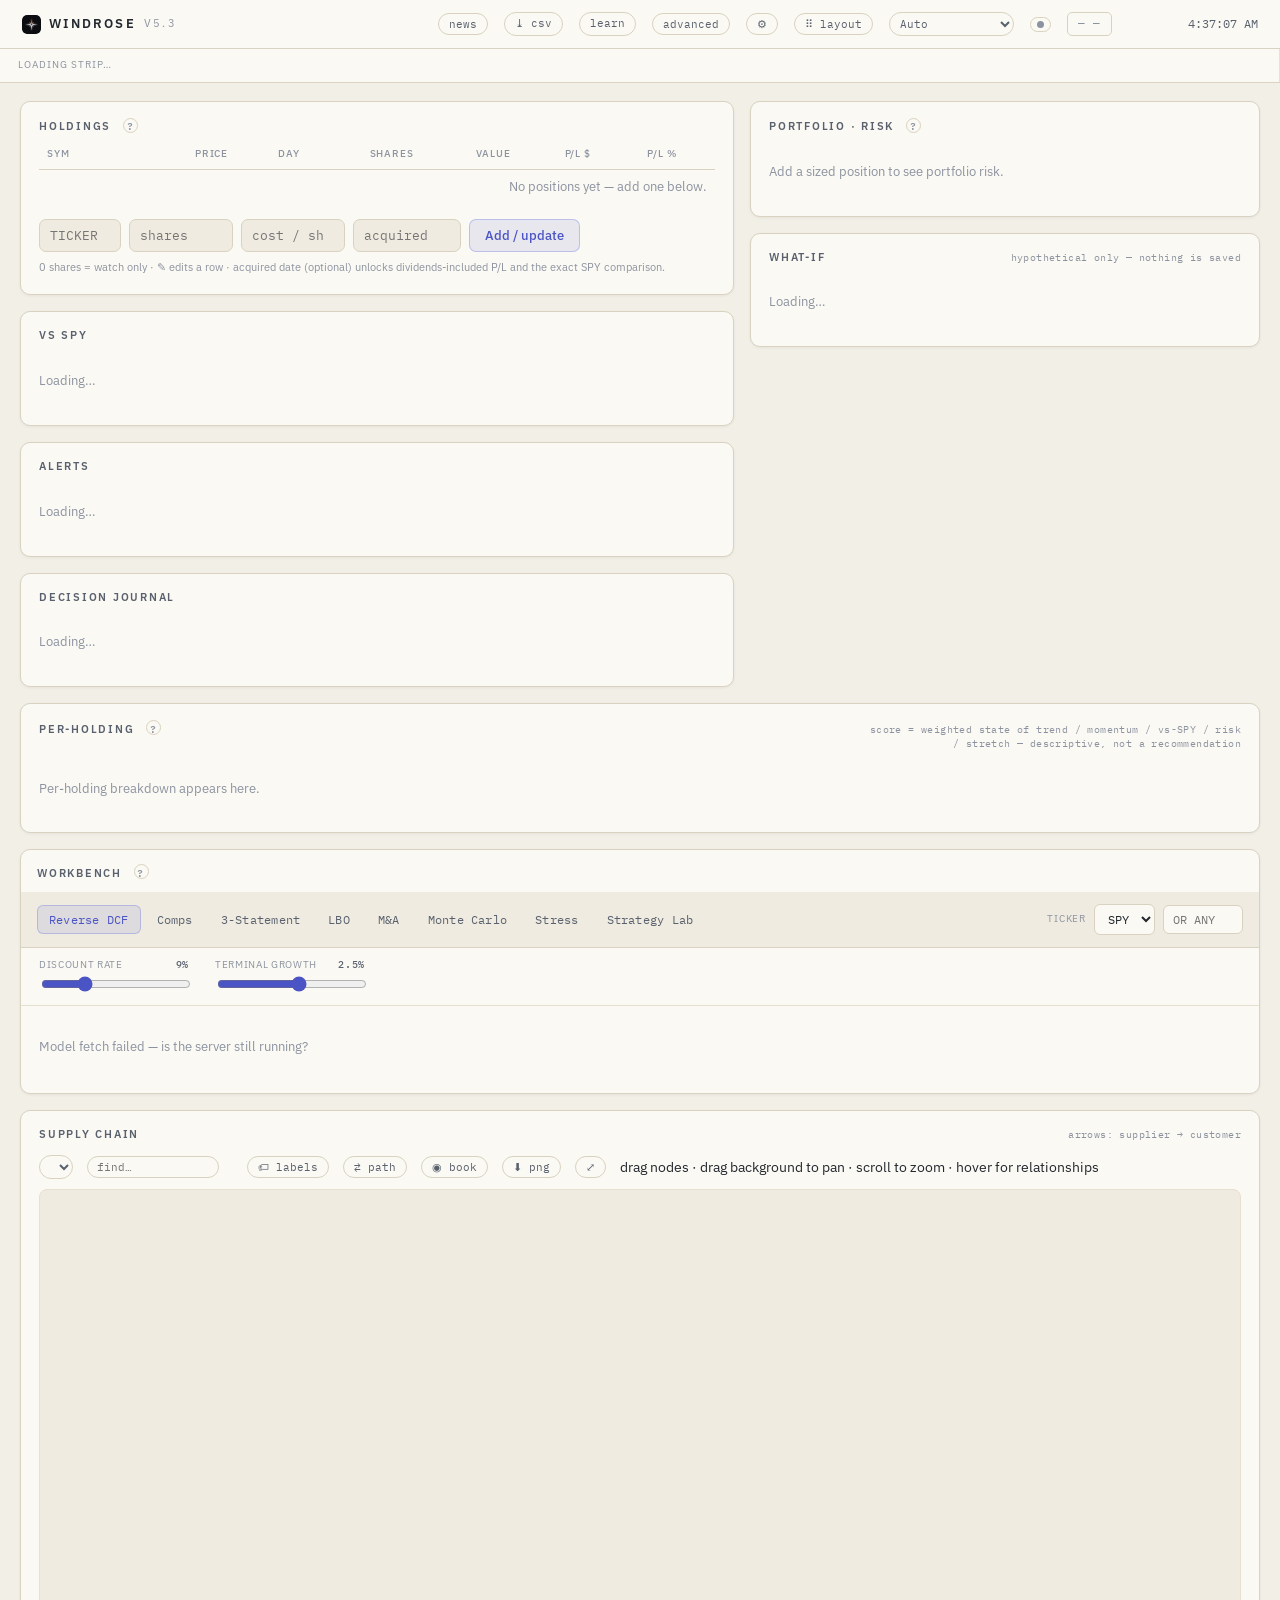
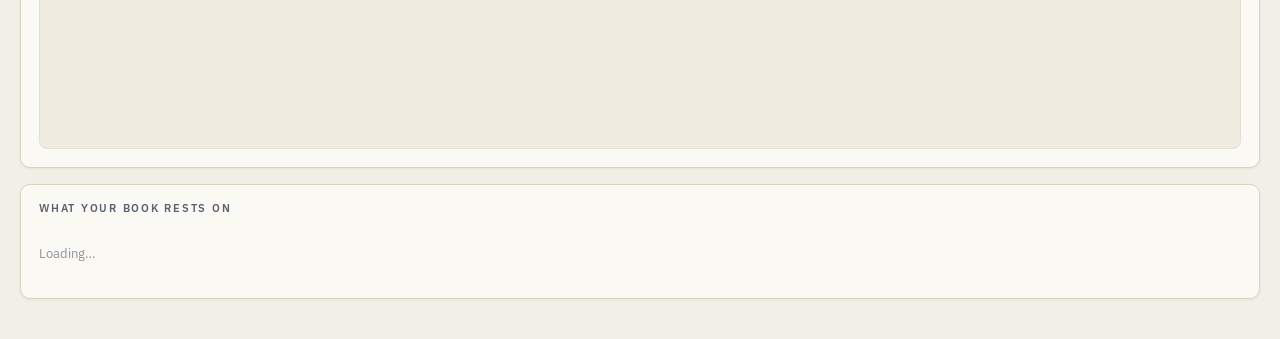
==== commit c0cd338a: "Advanced walkthrough, reportProblem fix, and the v5.3 frontend The frontend lands as one commit beca" ====
--- a/templates/index.html
+++ b/templates/index.html
@@ -21,7 +21,7 @@
 
   <div class="stickyhead">
   <header class="topbar">
-    <div class="brand"><img class="mark" src="/static/icons/icon-192.png" alt=""><span class="wm">WINDROSE</span> <span class="sub" id="brandsub">V5.2</span></div>
+    <div class="brand"><img class="mark" src="/static/icons/icon-192.png" alt=""><span class="wm">WINDROSE</span> <span class="sub" id="brandsub">V5.3</span></div>
     <div class="spacer"></div>
     <div class="newswrap">
       <button class="learnlink" id="newsbtn" title="market wire">news</button>
--- a/static/style.css
+++ b/static/style.css
@@ -617,6 +617,13 @@
   font-size: 12.5px; padding: 6px 13px; border-radius: 7px; cursor: pointer; }
 #tourcard button.ghost { background: none; border-color: var(--line); color: var(--text-dim); }
 
+/* the advanced walkthrough reuses the tour chrome, but it quotes real numbers
+   back and needs the room to do it */
+#tourcard.walk { width: 430px; }
+#tourcard.walk p { max-height: 46vh; overflow-y: auto; }
+#tourcard.walk .mono { font-family: var(--mono); font-size: 12px; color: var(--text); }
+#tourcard.walk .walkwait { color: var(--text-dim); font-style: italic; }
+
 .chaincanvas.max { height: 86vh !important; }
 #chainmax.on { color: var(--accent); border-color: var(--accent); background: var(--accent-dim); }
 
@@ -915,3 +922,91 @@
   .keyfields { flex-direction: column; }
   .wnav { flex-wrap: wrap; }
 }
+
+/* ==========================================================================
+   THEMES
+   An investing console is stared at for an hour at a time, so these are about
+   legibility before looks. Every pairing below is contrast-checked.
+   ========================================================================== */
+
+/* Midnight — cool deep navy. Lower blue-light glare than graphite for evenings. */
+html[data-theme="midnight"] {
+  --ink: #070B14; --panel: #0D1424; --panel-2: #121B2F;
+  --line: #1E2A42; --line-soft: #162135;
+  --text: #E4ECF8; --text-2: #93A3BE; --text-dim: #55647E;
+  --up: #3FBF8F; --up-bg: rgba(63,191,143,.14);
+  --down: #E3606B; --down-bg: rgba(227,96,107,.14);
+  --accent: #5B9BFF; --accent-dim: rgba(91,155,255,.15);
+  --warn: #D7A94B; --warn-bg: rgba(215,169,75,.12);
+}
+html[data-theme="midnight"] .topbar { background: linear-gradient(180deg, #0C1322, #090F1B); }
+
+/* Terminal — the old trading-floor look. Phosphor on black, mono-forward. */
+html[data-theme="terminal"] {
+  --ink: #000000; --panel: #070907; --panel-2: #0C110C;
+  --line: #172117; --line-soft: #101810;
+  --text: #C8F5C8; --text-2: #7FC98A; --text-dim: #4A7A52;
+  --up: #46E08A; --up-bg: rgba(70,224,138,.14);
+  --down: #FF6B5E; --down-bg: rgba(255,107,94,.14);
+  --accent: #46E08A; --accent-dim: rgba(70,224,138,.14);
+  --warn: #E8C15A; --warn-bg: rgba(232,193,90,.12);
+}
+html[data-theme="terminal"] .topbar { background: #050705; }
+html[data-theme="terminal"] body, html[data-theme="terminal"] .panel { font-family: var(--mono); }
+html[data-theme="terminal"] h2 { letter-spacing: .12em; }
+
+/* Sepia — warm light. Stark white is punishing over long reading sessions. */
+html[data-theme="sepia"] {
+  --ink: #F4EDE0; --panel: #FBF6EC; --panel-2: #F1E8D8;
+  --line: #DCCEB6; --line-soft: #E8DCC8;
+  --text: #2E2823; --text-2: #6B5F50; --text-dim: #9A8B77;
+  --up: #2E7D52; --up-bg: rgba(46,125,82,.12);
+  --down: #B4404A; --down-bg: rgba(180,64,74,.12);
+  --accent: #A8541C; --accent-dim: rgba(168,84,28,.12);
+  --warn: #8A6516; --warn-bg: rgba(138,101,22,.12);
+}
+html[data-theme="sepia"] .topbar { background: #F8F1E4; }
+html[data-theme="sepia"] .card, html[data-theme="sepia"] .scard { box-shadow: 0 1px 3px rgba(46,40,35,.07); }
+
+/* High contrast — for low vision, glare, or a screen in direct sunlight.
+   Pure black and white, heavier borders, no low-contrast dim text. */
+html[data-theme="contrast"] {
+  --ink: #000000; --panel: #0A0A0A; --panel-2: #141414;
+  --line: #5A5A5A; --line-soft: #3A3A3A;
+  --text: #FFFFFF; --text-2: #E0E0E0; --text-dim: #B8B8B8;
+  --up: #4DE38A; --up-bg: rgba(77,227,138,.20);
+  --down: #FF7A7A; --down-bg: rgba(255,122,122,.20);
+  --accent: #FFC24D; --accent-dim: rgba(255,194,77,.22);
+  --warn: #FFD966; --warn-bg: rgba(255,217,102,.18);
+}
+html[data-theme="contrast"] .panel { border-width: 2px; }
+html[data-theme="contrast"] .topbar { background: #000; border-bottom: 2px solid var(--line); }
+html[data-theme="contrast"] .meta, html[data-theme="contrast"] .lede { color: var(--text-2); }
+
+/* --------------------------------------------------------------------------
+   Colour-blind safe gains and losses.
+   Roughly one man in twelve cannot reliably separate red from green, and in
+   this app that pairing carries the meaning. This swaps them for blue/orange,
+   which stays distinguishable under every common form of colour blindness.
+   Independent of the theme — it works with all of them.
+   -------------------------------------------------------------------------- */
+html[data-cbsafe="1"] {
+  --up: #3D8FD9; --up-bg: rgba(61,143,217,.16);
+  --down: #E08214; --down-bg: rgba(224,130,20,.16);
+}
+html[data-cbsafe="1"][data-theme="sepia"],
+html[data-cbsafe="1"][data-theme="paper"] {
+  --up: #1F6FB8; --up-bg: rgba(31,111,184,.13);
+  --down: #B3620A; --down-bg: rgba(179,98,10,.13);
+}
+
+/* presets + colourblind row */
+.setrow.col { display: block; }
+.presets { display: grid; grid-template-columns: repeat(auto-fit, minmax(168px, 1fr));
+  gap: 9px; margin-top: 11px; }
+.presetcard { text-align: left; background: var(--panel-2); border: 1px solid var(--line);
+  border-radius: 10px; padding: 11px 13px; cursor: pointer; display: block; }
+.presetcard:hover { border-color: var(--accent); }
+.presetcard.on { border-color: var(--accent); background: var(--accent-dim); }
+.presetcard .pt { display: block; font-size: 13px; font-weight: 600; color: var(--text); margin-bottom: 3px; }
+.presetcard .pb { display: block; font-size: 11.5px; line-height: 1.45; color: var(--text-dim); }
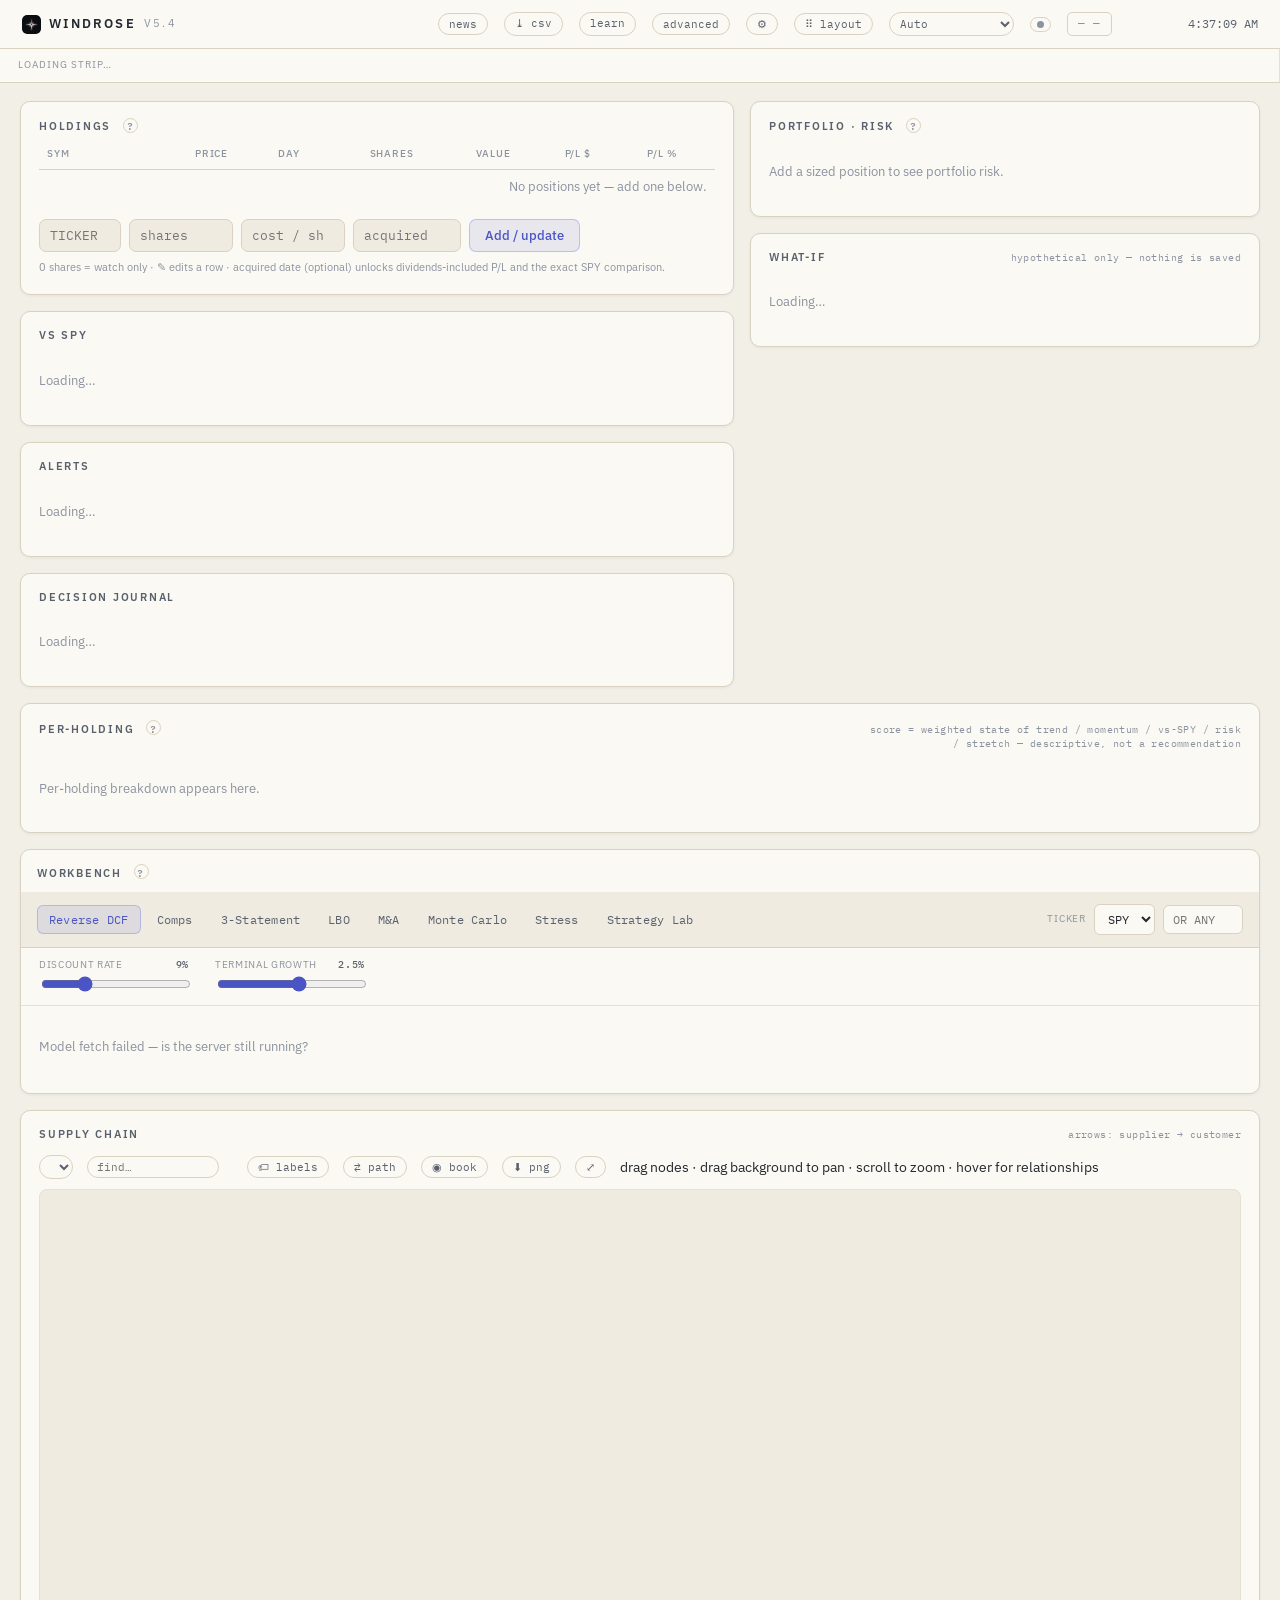
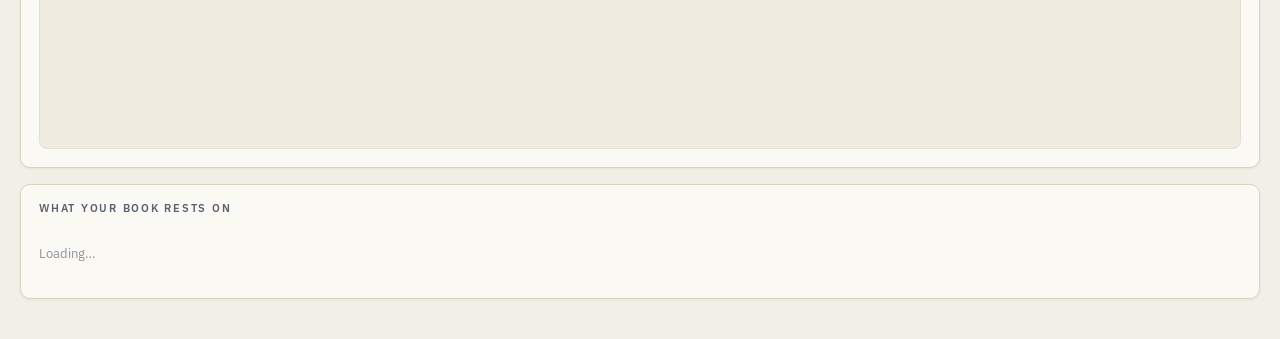
==== commit d420a0c0: "v5.4 Bumps APP_VERSION, the topbar string and CFBundleVersion together, which is the only way they s" ====
--- a/templates/index.html
+++ b/templates/index.html
@@ -21,7 +21,7 @@
 
   <div class="stickyhead">
   <header class="topbar">
-    <div class="brand"><img class="mark" src="/static/icons/icon-192.png" alt=""><span class="wm">WINDROSE</span> <span class="sub" id="brandsub">V5.3</span></div>
+    <div class="brand"><img class="mark" src="/static/icons/icon-192.png" alt=""><span class="wm">WINDROSE</span> <span class="sub" id="brandsub">V5.4</span></div>
     <div class="spacer"></div>
     <div class="newswrap">
       <button class="learnlink" id="newsbtn" title="market wire">news</button>
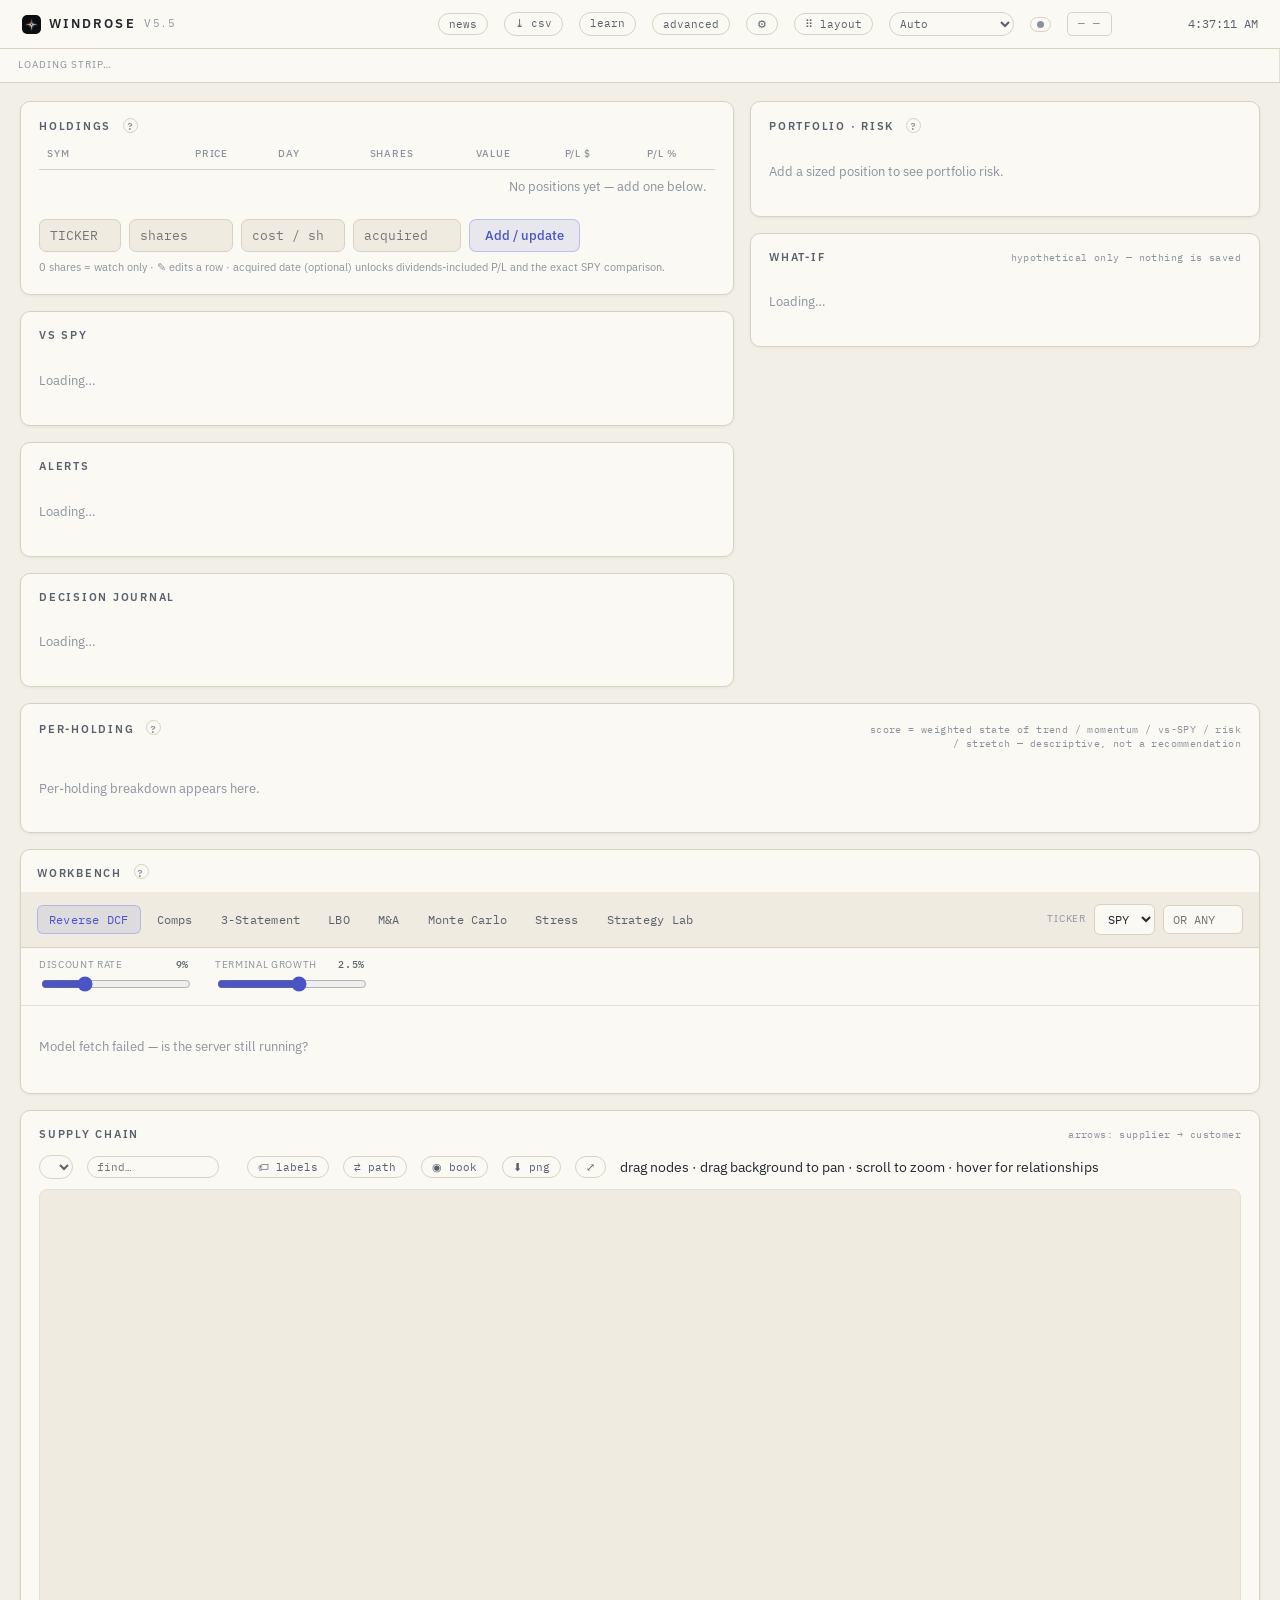
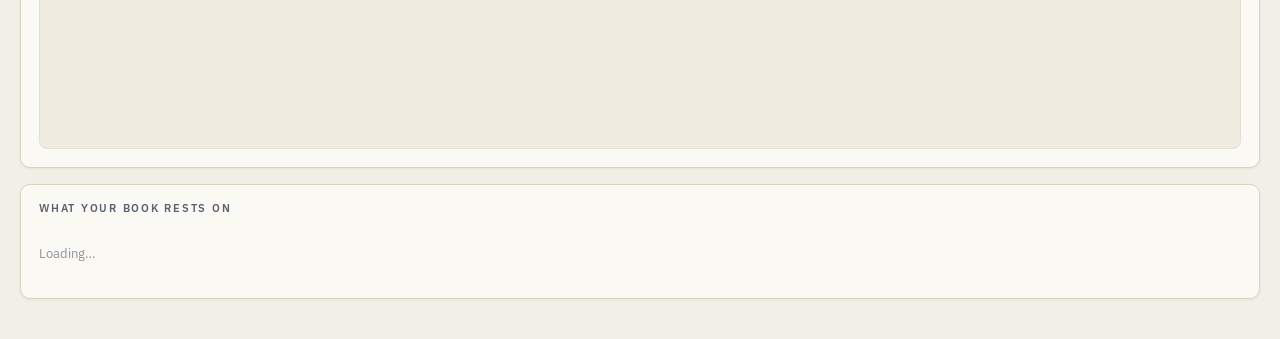
==== commit 23eb9146: "v5.5 APP_VERSION, the topbar string and CFBundleVersion together, as they drift otherwise and the ve" ====
--- a/templates/index.html
+++ b/templates/index.html
@@ -21,7 +21,7 @@
 
   <div class="stickyhead">
   <header class="topbar">
-    <div class="brand"><img class="mark" src="/static/icons/icon-192.png" alt=""><span class="wm">WINDROSE</span> <span class="sub" id="brandsub">V5.4</span></div>
+    <div class="brand"><img class="mark" src="/static/icons/icon-192.png" alt=""><span class="wm">WINDROSE</span> <span class="sub" id="brandsub">V5.5</span></div>
     <div class="spacer"></div>
     <div class="newswrap">
       <button class="learnlink" id="newsbtn" title="market wire">news</button>
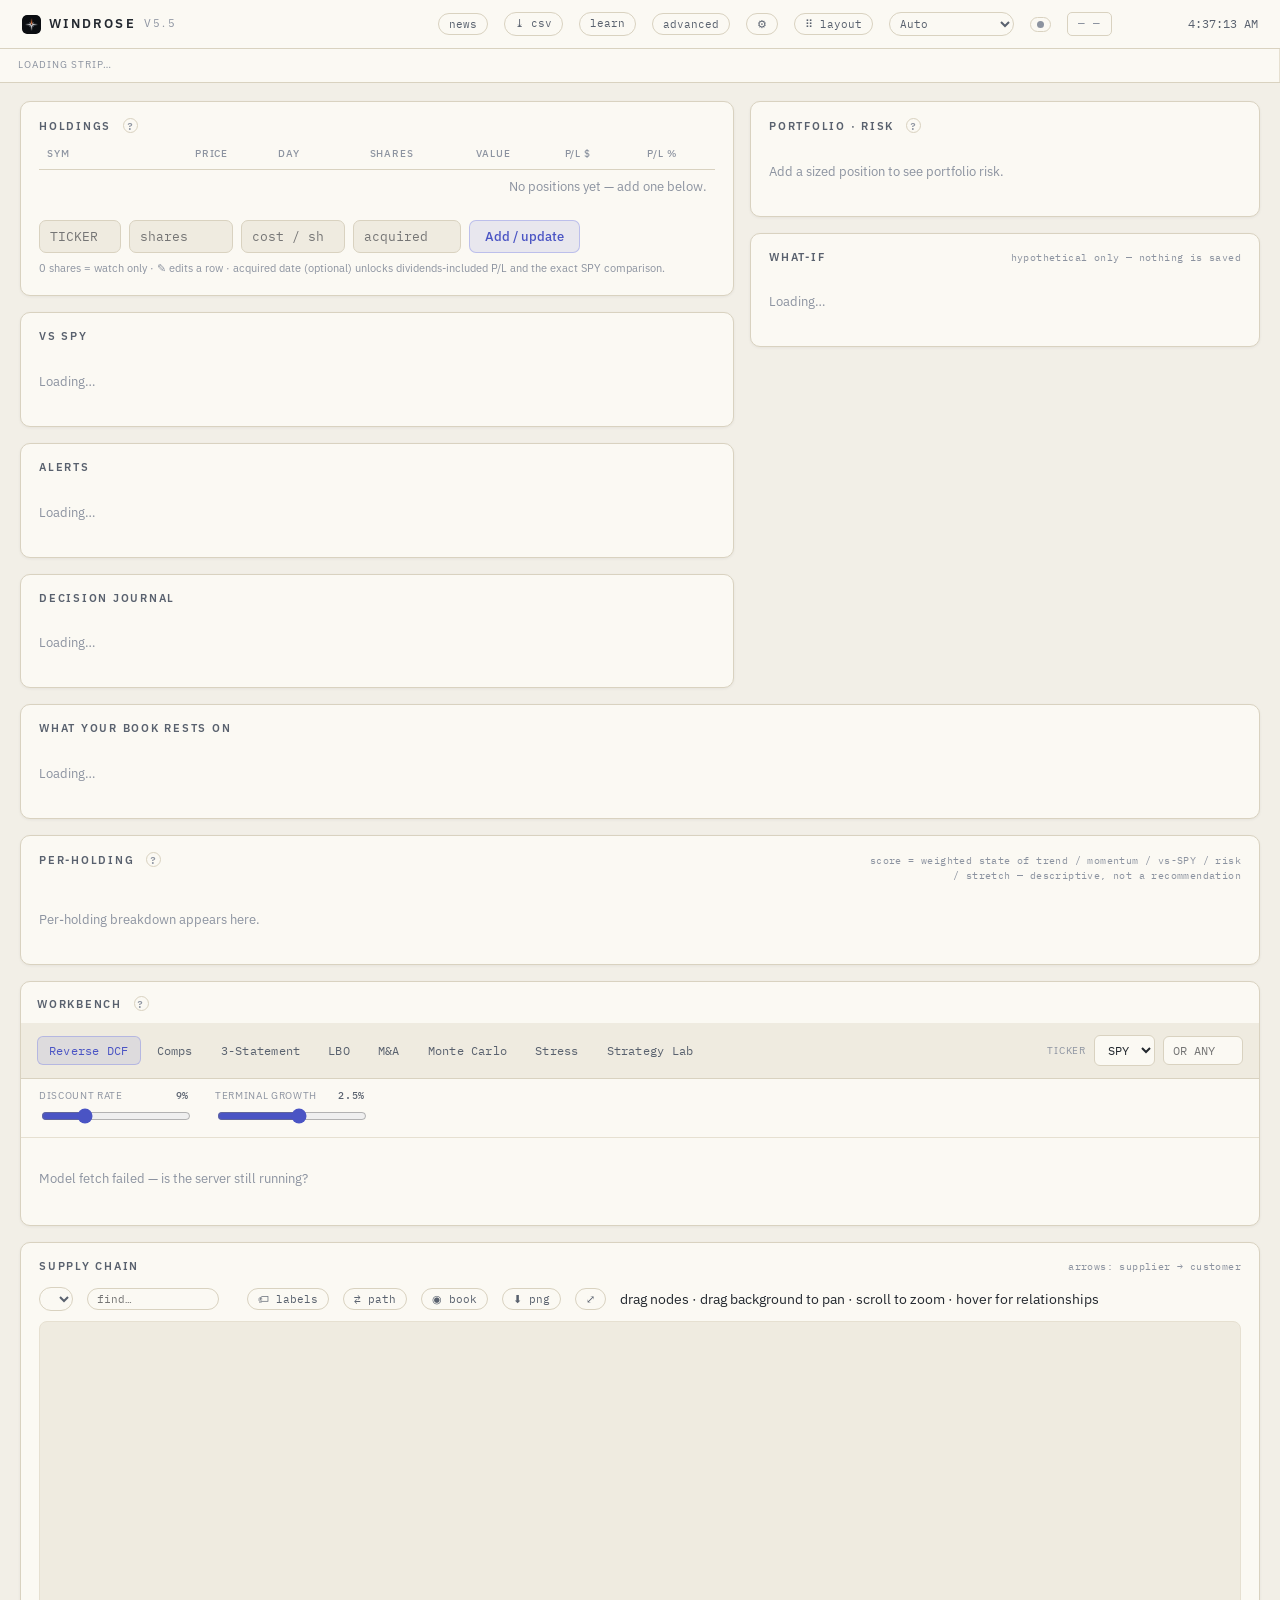
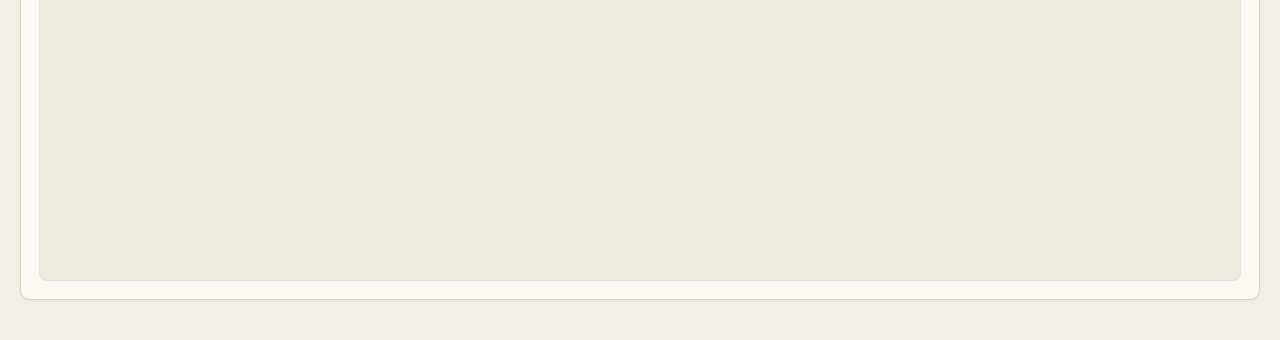
==== commit 2c5dfb6b: "Wide-screen columns, a dense density, and a chart in every panel Advanced mode read as a comfortable" ====
--- a/templates/index.html
+++ b/templates/index.html
@@ -56,9 +56,10 @@
     <div class="layout" id="layout">
 
       <!-- HOLDINGS -->
-      <section class="card panel" data-panel="holdings" data-defcol="left">
+      <section class="card panel" data-panel="holdings" data-weight="3" data-defcol="left">
         <h2><span class="drag" draggable="true" title="drag to move this panel">⠿</span> Holdings
           <a class="qlink" href="/tutorial#live">?</a> <span class="meta" id="holdmeta"></span></h2>
+        <div class="tscroll">
         <table class="hold">
           <thead>
             <tr>
@@ -70,6 +71,7 @@
             <tr><td colspan="9" class="empty">No positions yet — add one below.</td></tr>
           </tbody>
         </table>
+        </div>
         <div class="addform">
           <input class="sym" id="in-sym" placeholder="TICKER" maxlength="6" autocomplete="off">
           <input class="qty num" id="in-shares" placeholder="shares" inputmode="decimal" autocomplete="off">
@@ -81,7 +83,7 @@
       </section>
 
       <!-- PORTFOLIO RISK -->
-      <section class="card panel" data-panel="risk" data-defcol="right">
+      <section class="card panel" data-panel="risk" data-weight="8" data-defcol="right">
         <h2><span class="drag" draggable="true">⠿</span> Portfolio · Risk
           <a class="qlink" href="/tutorial#portfolio-risk">?</a> <span class="meta" id="anmeta"></span></h2>
         <div id="portfolio"><div class="empty">Add a sized position to see portfolio risk.</div></div>
@@ -89,38 +91,38 @@
       </section>
 
       <!-- BENCHMARK -->
-      <section class="card panel" data-panel="benchmark" data-defcol="left">
+      <section class="card panel" data-panel="benchmark" data-weight="4" data-defcol="left">
         <h2><span class="drag" draggable="true">⠿</span> vs SPY</h2>
         <div id="benchmark"><div class="empty">Loading…</div></div>
       </section>
 
       <!-- WHAT-IF SANDBOX -->
-      <section class="card panel" data-panel="sandbox" data-adv="1" data-defcol="right">
+      <section class="card panel" data-panel="sandbox" data-weight="3" data-adv="1" data-defcol="right">
         <h2><span class="drag" draggable="true">⠿</span> What-if <span class="meta">hypothetical only — nothing is saved</span></h2>
         <div id="sandbox"><div class="empty">Loading…</div></div>
       </section>
 
       <!-- ALERTS -->
-      <section class="card panel" data-panel="alerts" data-defcol="left">
+      <section class="card panel" data-panel="alerts" data-weight="3" data-defcol="left">
         <h2><span class="drag" draggable="true">⠿</span> Alerts <span class="meta" id="alertmeta"></span></h2>
         <div id="alertsbody"><div class="empty">Loading…</div></div>
       </section>
 
       <!-- CHOKEPOINTS -->
-      <section class="card panel" data-panel="chokepoints" data-defcol="full">
+      <section class="card panel" data-panel="chokepoints" data-weight="6" data-defcol="full">
         <h2><span class="drag" draggable="true">⠿</span> What your book rests on
           <span class="meta" id="cpmeta"></span></h2>
         <div id="chokebody"><div class="empty">Loading…</div></div>
       </section>
 
       <!-- JOURNAL -->
-      <section class="card panel" data-panel="journal" data-defcol="right">
+      <section class="card panel" data-panel="journal" data-weight="4" data-defcol="right">
         <h2><span class="drag" draggable="true">⠿</span> Decision journal <span class="meta" id="jmeta"></span></h2>
         <div id="journal"><div class="empty">Loading…</div></div>
       </section>
 
       <!-- PER-HOLDING -->
-      <section class="card panel" data-panel="perholding" data-adv="1" data-defcol="full">
+      <section class="card panel" data-panel="perholding" data-weight="7" data-adv="1" data-defcol="full">
         <h2><span class="drag" draggable="true">⠿</span> Per-holding
           <a class="qlink" href="/tutorial#perstock">?</a>
           <span class="meta scorenote">score = weighted state of trend / momentum / vs-SPY / risk / stretch — descriptive, not a recommendation</span></h2>
@@ -128,7 +130,7 @@
       </section>
 
       <!-- WORKBENCH -->
-      <section class="card panel modelcard" data-panel="workbench" data-adv="1" data-defcol="full">
+      <section class="card panel modelcard" data-panel="workbench" data-weight="7" data-adv="1" data-defcol="full">
         <h2 class="wb-title"><span class="drag" draggable="true">⠿</span> Workbench <a class="qlink" href="/tutorial#models">?</a></h2>
         <div class="modelbar">
           <div class="modeltabs" id="modeltabs">
@@ -148,7 +150,7 @@
       </section>
 
       <!-- SUPPLY CHAIN -->
-      <section class="card panel" data-panel="chain" data-defcol="full">
+      <section class="card panel" data-panel="chain" data-weight="7" data-defcol="full">
         <h2><span class="drag" draggable="true">⠿</span> Supply chain <span class="meta">arrows: supplier → customer</span></h2>
         <div class="chainbar">
           <select id="chainnet" class="themesel"></select>
--- a/static/style.css
+++ b/static/style.css
@@ -584,11 +584,39 @@
 .stripform button { background: var(--accent-dim); color: var(--accent); border: 1px solid var(--accent);
   font-size: 12px; padding: 6px 12px; border-radius: 6px; cursor: pointer; }
 
-/* zones layout (replaces grid auto-placement — no more phantom whitespace) */
+/* zones layout (replaces grid auto-placement — no more phantom whitespace)
+
+   How many columns there are is decided in one place — colCount() in app.js —
+   and published here as data-cols, so the engine that places panels and the
+   grid that lays them out can never disagree about the count. The bare
+   .layoutgrid rule is the pre-JS default; the max-width query below is the
+   floor if the script never runs at all.
+
+   Two columns stays asymmetric (7fr 5fr) because at laptop width one column
+   holds the holdings table and wants the room. Three and four are equal: past
+   1600px there is enough width that a wide column stops earning its keep. */
 .layoutgrid { display: grid; grid-template-columns: 7fr 5fr; gap: 16px; align-items: start; }
+.layoutgrid[data-cols="1"] { grid-template-columns: minmax(0, 1fr); }
+.layoutgrid[data-cols="2"] { grid-template-columns: 7fr 5fr; }
+.layoutgrid[data-cols="3"] { grid-template-columns: repeat(3, minmax(0, 1fr)); }
+.layoutgrid[data-cols="4"] { grid-template-columns: repeat(4, minmax(0, 1fr)); }
 .zone { display: flex; flex-direction: column; gap: 16px; min-width: 0; min-height: 40px; }
 .zone[data-zone="full"] { grid-column: 1 / -1; }
-@media (max-width: 1000px) { .layoutgrid { grid-template-columns: 1fr; } .zone[data-zone="full"] { grid-column: auto; } }
+@media (max-width: 1000px) {
+  .layoutgrid, .layoutgrid[data-cols="2"], .layoutgrid[data-cols="3"], .layoutgrid[data-cols="4"] {
+    grid-template-columns: minmax(0, 1fr);
+  }
+  .zone[data-zone="full"] { grid-column: auto; }
+}
+
+/* A dashboard is not a reading column. The 1440px measure is right for Simple
+   mode — and for prose — but on a 27" monitor it leaves a third of the screen
+   as margin, which is a reading-website convention borrowed into a place that
+   does not want it. Advanced mode takes the whole window once there is enough
+   of it to be worth taking. */
+@media (min-width: 1600px) {
+  body[data-mode="advanced"] .wrap { max-width: none; padding-left: 24px; padding-right: 24px; }
+}
 .panel .drag { display: none; }
 body.layout-edit .panel .drag { display: inline-block; cursor: grab; color: var(--accent); }
 body.layout-edit .panel { outline: 1px dashed var(--line); outline-offset: 3px; }
@@ -600,7 +628,7 @@
   font-family: var(--mono); color: var(--accent); box-shadow: 0 8px 22px rgba(0,0,0,.4); }
 
 /* bigger chain canvas */
-.chaincanvas { height: 560px !important; }
+.chaincanvas { height: var(--chain-h, 560px) !important; }
 
 /* guided tour */
 #tourbox { position: fixed; z-index: 80; border-radius: 12px; pointer-events: none;
@@ -775,12 +803,210 @@
 body[data-mode="simple"] [data-adv="1"],
 body[data-mode="simple"] .advonly { display: none !important; }
 
+/* A panel can now be a quarter of the window rather than half of it, and a
+   table of nine nowrap columns does not always fit in that. Scroll the table
+   inside its panel rather than letting it run out past the border — which is
+   what it did at four columns before this existed. */
+.tscroll, #benchmark, #sb-out, .modelbody, #chokebody, #portfolio { overflow-x: auto; }
+.tscroll { padding-bottom: 1px; }
+
+/* ---- small panel charts -------------------------------------------------- */
+/* Every panel that holds a series gets one. They share a class so the density
+   rules can resize all of them in one line, and so the repaint loop can find
+   them without each panel registering itself. */
+canvas.pchart { display: block; width: 100%; height: 92px; margin: 2px 0 4px; }
+canvas.pchart.tall  { height: 128px; }
+canvas.pchart.short { height: 52px; }
+.chartlab {
+  display: flex; justify-content: space-between; gap: 10px; flex-wrap: wrap;
+  font-family: var(--mono); font-size: 10px; color: var(--text-dim); margin: 0 0 3px;
+}
+.chartlab b { color: var(--text-2); font-weight: 500; }
+
+/* diverging bar: centre line, fill to the left or right of it */
+.dbar {
+  position: relative; height: 6px; background: var(--panel-2);
+  border-radius: 3px; overflow: hidden; min-width: 46px;
+}
+.dbar i { position: absolute; top: 0; bottom: 0; display: block; }
+.dbar i.mid { left: 50%; width: 1px; background: var(--line); }
+.dbar i.pos { background: var(--up); opacity: .85; }
+.dbar i.neg { background: var(--down); opacity: .85; }
+.dbar i.acc { background: var(--accent); opacity: .8; }
+.fbar { margin: 2px 0 7px; }
+body[data-density="dense"] .fbar { margin: 1px 0 4px; }
+
+/* sector mix, as one stacked bar rather than a row of chips to read one by one */
+.secbar {
+  display: flex; height: 9px; border-radius: 3px; overflow: hidden;
+  background: var(--panel-2); margin: 9px 0 7px;
+}
+.secbar span { display: block; height: 100%; }
+
 /* ---- density ---- */
 body[data-density="compact"] .panel { padding: 11px 13px 13px; }
 body[data-density="compact"] .layoutgrid, body[data-density="compact"] .zone { gap: 10px; }
 body[data-density="compact"] .panel table td,
 body[data-density="compact"] .panel table th { padding-top: 4px; padding-bottom: 4px; }
 body[data-density="compact"] .bignum { font-size: 30px; }
+
+/* Dense — the terminal setting. Roughly two thirds again as much on screen as
+   comfortable, which is the point: on a large monitor the scarce thing is
+   attention spent scrolling, not pixels.
+
+   Two rules held throughout. Nothing is set below 10px, because past that the
+   Plex digits stop being readable at arm's length and this is a screen people
+   sit in front of for an hour. And every number goes mono with tabular figures,
+   so a column of them lines up on the decimal down the whole page — that
+   alignment is most of what makes a terminal look like a terminal rather than
+   a web page with the padding turned down. */
+body[data-density="dense"] { --chain-h: 380px; }
+body[data-density="dense"] .wrap { padding: 8px 10px 20px; }
+body[data-density="dense"] .layoutgrid,
+body[data-density="dense"] .zone { gap: 6px; }
+body[data-density="dense"] .panel { padding: 8px; border-radius: 7px; line-height: 1.3; }
+body[data-density="dense"] .card h2,
+body[data-density="dense"] .rowtitle {
+  font-size: 10px; letter-spacing: .07em; margin: 0 0 6px; gap: 7px;
+}
+body[data-density="dense"] .rowtitle { margin: 12px 2px 6px; }
+body[data-density="dense"] .card h2 .meta { font-size: 10px; }
+body[data-density="dense"] .modelcard .wb-title { padding: 8px 8px 0; margin-bottom: 6px; }
+
+/* tables: the main win. 11px rows, 2px of vertical padding, mono figures. */
+body[data-density="dense"] table.hold { font-size: 11px; }
+body[data-density="dense"] table.hold td { padding: 2px 6px; font-family: var(--mono); }
+body[data-density="dense"] table.hold th { padding: 0 6px 4px; }
+body[data-density="dense"] table.mtable { font-size: 11px; margin-top: 7px; }
+body[data-density="dense"] table.mtable td { padding: 2px 7px; }
+body[data-density="dense"] table.mtable th { padding: 0 7px 4px; }
+body[data-density="dense"] table.sbtable { font-size: 11px; }
+body[data-density="dense"] table.sbtable td { padding: 2px 7px; }
+body[data-density="dense"] table.sbtable th { padding: 0 7px 4px; }
+body[data-density="dense"] .cptable td { padding: 2px 6px; }
+body[data-density="dense"] .corr { font-size: 10px; }
+body[data-density="dense"] .corr th, body[data-density="dense"] .corr td { padding: 1px 5px; }
+body[data-density="dense"] table.hold td.l,
+body[data-density="dense"] table.sbtable td.l,
+body[data-density="dense"] table.mtable td.l { font-family: var(--sans); }
+body[data-density="dense"] table.hold td .num,
+body[data-density="dense"] table.hold td,
+body[data-density="dense"] table.mtable td,
+body[data-density="dense"] table.sbtable td,
+body[data-density="dense"] .cptable .num,
+body[data-density="dense"] .stat .v,
+body[data-density="dense"] .kcell .v,
+body[data-density="dense"] .varcell .v,
+body[data-density="dense"] .bignum,
+body[data-density="dense"] .bigsub,
+body[data-density="dense"] .bm-big,
+body[data-density="dense"] .frow .fv,
+body[data-density="dense"] .j-badge,
+body[data-density="dense"] .chip b { font-variant-numeric: tabular-nums; }
+
+/* headline figures: still the biggest thing in the panel, just not oversized */
+body[data-density="dense"] .bignum { font-size: 19px; }
+body[data-density="dense"] .bigsub { font-size: 11px; }
+body[data-density="dense"] .bm-hero { gap: 14px; margin-bottom: 4px; }
+body[data-density="dense"] .bm-big { font-size: 16px; }
+body[data-density="dense"] .bm-vs { font-size: 10px; }
+body[data-density="dense"] .bm-bars { gap: 4px; margin: 6px 0 2px; }
+body[data-density="dense"] .mhero { gap: 16px; }
+body[data-density="dense"] .mhero .h-big { font-size: 21px; }
+body[data-density="dense"] .mhero .h-sub { font-size: 11px; }
+
+/* Fixed 2- and 3-across grids become as-many-as-fit. On a wide column that
+   turns two rows of stats into one, which is the cheapest height there is to
+   remove — nothing shrinks, it just stops wrapping early. */
+body[data-density="dense"] .statgrid {
+  grid-template-columns: repeat(auto-fit, minmax(88px, 1fr)); gap: 4px 8px; margin: 7px 0 2px;
+}
+body[data-density="dense"] .stat .v { font-size: 12px; }
+body[data-density="dense"] .sect { margin: 8px 0 3px; }
+body[data-density="dense"] .varblock {
+  grid-template-columns: repeat(auto-fit, minmax(128px, 1fr)); gap: 4px;
+}
+body[data-density="dense"] .varcell { padding: 4px 7px; border-radius: 5px; }
+body[data-density="dense"] .varcell .v { font-size: 12px; }
+body[data-density="dense"] .kgrid { gap: 5px; margin-top: 7px; }
+body[data-density="dense"] .kcell { padding: 5px 7px; border-radius: 5px; }
+body[data-density="dense"] .kcell .v { font-size: 13px; }
+body[data-density="dense"] .riskread,
+body[data-density="dense"] .mread { margin-top: 7px; padding: 6px 9px; font-size: 11px; line-height: 1.35; }
+
+body[data-density="dense"] .wr { gap: 3px; }
+body[data-density="dense"] .wr-row { grid-template-columns: 38px 1fr; gap: 7px; }
+body[data-density="dense"] .wr-sym { font-size: 11px; }
+body[data-density="dense"] .wr-bars { gap: 2px; }
+body[data-density="dense"] .wr-bar { height: 5px; }
+body[data-density="dense"] .wr-lab { font-size: 10px; line-height: 1; }
+body[data-density="dense"] .wr-legend { margin-top: 4px; }
+body[data-density="dense"] .factors { margin-top: 9px; padding-top: 8px; }
+body[data-density="dense"] .frow { font-size: 11px; padding: 2px 0; }
+
+body[data-density="dense"] .cards { grid-template-columns: repeat(auto-fit, minmax(234px, 1fr)); gap: 6px; }
+body[data-density="dense"] .scard { padding: 8px 9px 9px; border-radius: 7px; }
+body[data-density="dense"] .scard .sym { font-size: 13px; }
+body[data-density="dense"] .scard .px { font-size: 11px; }
+body[data-density="dense"] .scard .hd .sc { font-size: 11px; }
+body[data-density="dense"] .scard .hd .sc b { font-size: 13px; }
+body[data-density="dense"] .scorebar { margin: 5px 0 3px; height: 5px; }
+body[data-density="dense"] .subscores { margin-bottom: 5px; gap: 5px; }
+body[data-density="dense"] .scard canvas.chart { height: 58px; margin: 2px 0 4px; }
+body[data-density="dense"] .scard .sm { font-size: 11px; margin-bottom: 5px; line-height: 1.4; }
+body[data-density="dense"] .chips { gap: 3px; }
+body[data-density="dense"] .chip { font-size: 10px; padding: 1px 5px; }
+body[data-density="dense"] .outlook { margin-top: 6px; padding-top: 5px; font-size: 11px; gap: 9px; }
+body[data-density="dense"] .divline { margin-top: 5px; font-size: 10px; }
+
+body[data-density="dense"] .chartlab { margin-bottom: 2px; }
+body[data-density="dense"] canvas.pchart { height: 62px; margin: 1px 0 3px; }
+body[data-density="dense"] canvas.pchart.tall { height: 86px; }
+body[data-density="dense"] canvas.pchart.short { height: 34px; }
+body[data-density="dense"] canvas.mchart { height: 116px; margin-top: 5px; }
+
+body[data-density="dense"] .addform { gap: 5px; margin-top: 7px; }
+body[data-density="dense"] .addform input,
+body[data-density="dense"] .addform button { font-size: 11px; padding: 4px 8px; border-radius: 5px; }
+body[data-density="dense"] .al-form,
+body[data-density="dense"] .j-form { gap: 5px; margin-bottom: 7px; }
+body[data-density="dense"] .al-form select,
+body[data-density="dense"] .al-form input,
+body[data-density="dense"] .j-form input,
+body[data-density="dense"] .j-form select { font-size: 11px; padding: 4px 6px; border-radius: 5px; }
+body[data-density="dense"] .sb-rows { gap: 4px; margin-bottom: 7px; }
+body[data-density="dense"] .sb-row { grid-template-columns: 48px 92px 1fr; gap: 7px; }
+body[data-density="dense"] .sb-row input { font-size: 11px; padding: 3px 7px; width: 88px; }
+body[data-density="dense"] .sb-row .sym { font-size: 11px; }
+body[data-density="dense"] .sb-add { gap: 5px; margin-bottom: 7px; }
+body[data-density="dense"] .al-rule,
+body[data-density="dense"] .j-entry { padding: 2px 0; font-size: 11px; gap: 7px; }
+body[data-density="dense"] .j-stats { font-size: 11px; margin-bottom: 5px; }
+body[data-density="dense"] .al-evt { font-size: 11px; padding: 2px 0; }
+body[data-density="dense"] .modelbar { padding: 6px 8px; gap: 8px; }
+body[data-density="dense"] .modeltabs button { font-size: 10.5px; padding: 3px 8px; }
+body[data-density="dense"] .modelctl { padding: 5px 9px; gap: 2px 16px; }
+body[data-density="dense"] .ctl { min-width: 128px; }
+body[data-density="dense"] .ctl input[type=range] { height: 14px; }
+body[data-density="dense"] .modelbody { padding: 7px 9px 9px; }
+body[data-density="dense"] .del,
+body[data-density="dense"] .edit { font-size: 11px; padding: 0 4px; }
+body[data-density="dense"] .caret { width: 11px; }
+body[data-density="dense"] .cplabel { font-size: 10px; }
+body[data-density="dense"] .legend { margin-top: 4px; }
+body[data-density="dense"] .cpsect { font-size: 11px; margin: 7px 0 4px; line-height: 1.4; }
+body[data-density="dense"] .cpnote { margin-top: 7px; }
+body[data-density="dense"] .chainbar { gap: 9px; margin-bottom: 6px; }
+body[data-density="dense"] .chaininfo { margin-top: 6px; font-size: 11px; }
+body[data-density="dense"] .empty { padding: 7px 0; font-size: 11px; }
+body[data-density="dense"] .sectorchips { gap: 4px; margin-top: 5px; }
+body[data-density="dense"] .secbar { height: 8px; margin: 6px 0 5px; }
+body[data-density="dense"] .newscard { margin-top: 12px; }
+body[data-density="dense"] .nrow { padding: 4px 0; }
+body[data-density="dense"] .nrow .nh { font-size: 11px; line-height: 1.3; }
+body[data-density="dense"] .hint { margin-top: 5px; }
+body[data-density="dense"] .nothint,
+body[data-density="dense"] .alertcaveat { margin: 6px 0; padding: 5px 9px; }
 
 /* ---- overlays (welcome, settings, shortcuts) ---- */
 .ovl { position: fixed; inset: 0; z-index: 95; background: rgba(4,6,10,.72);
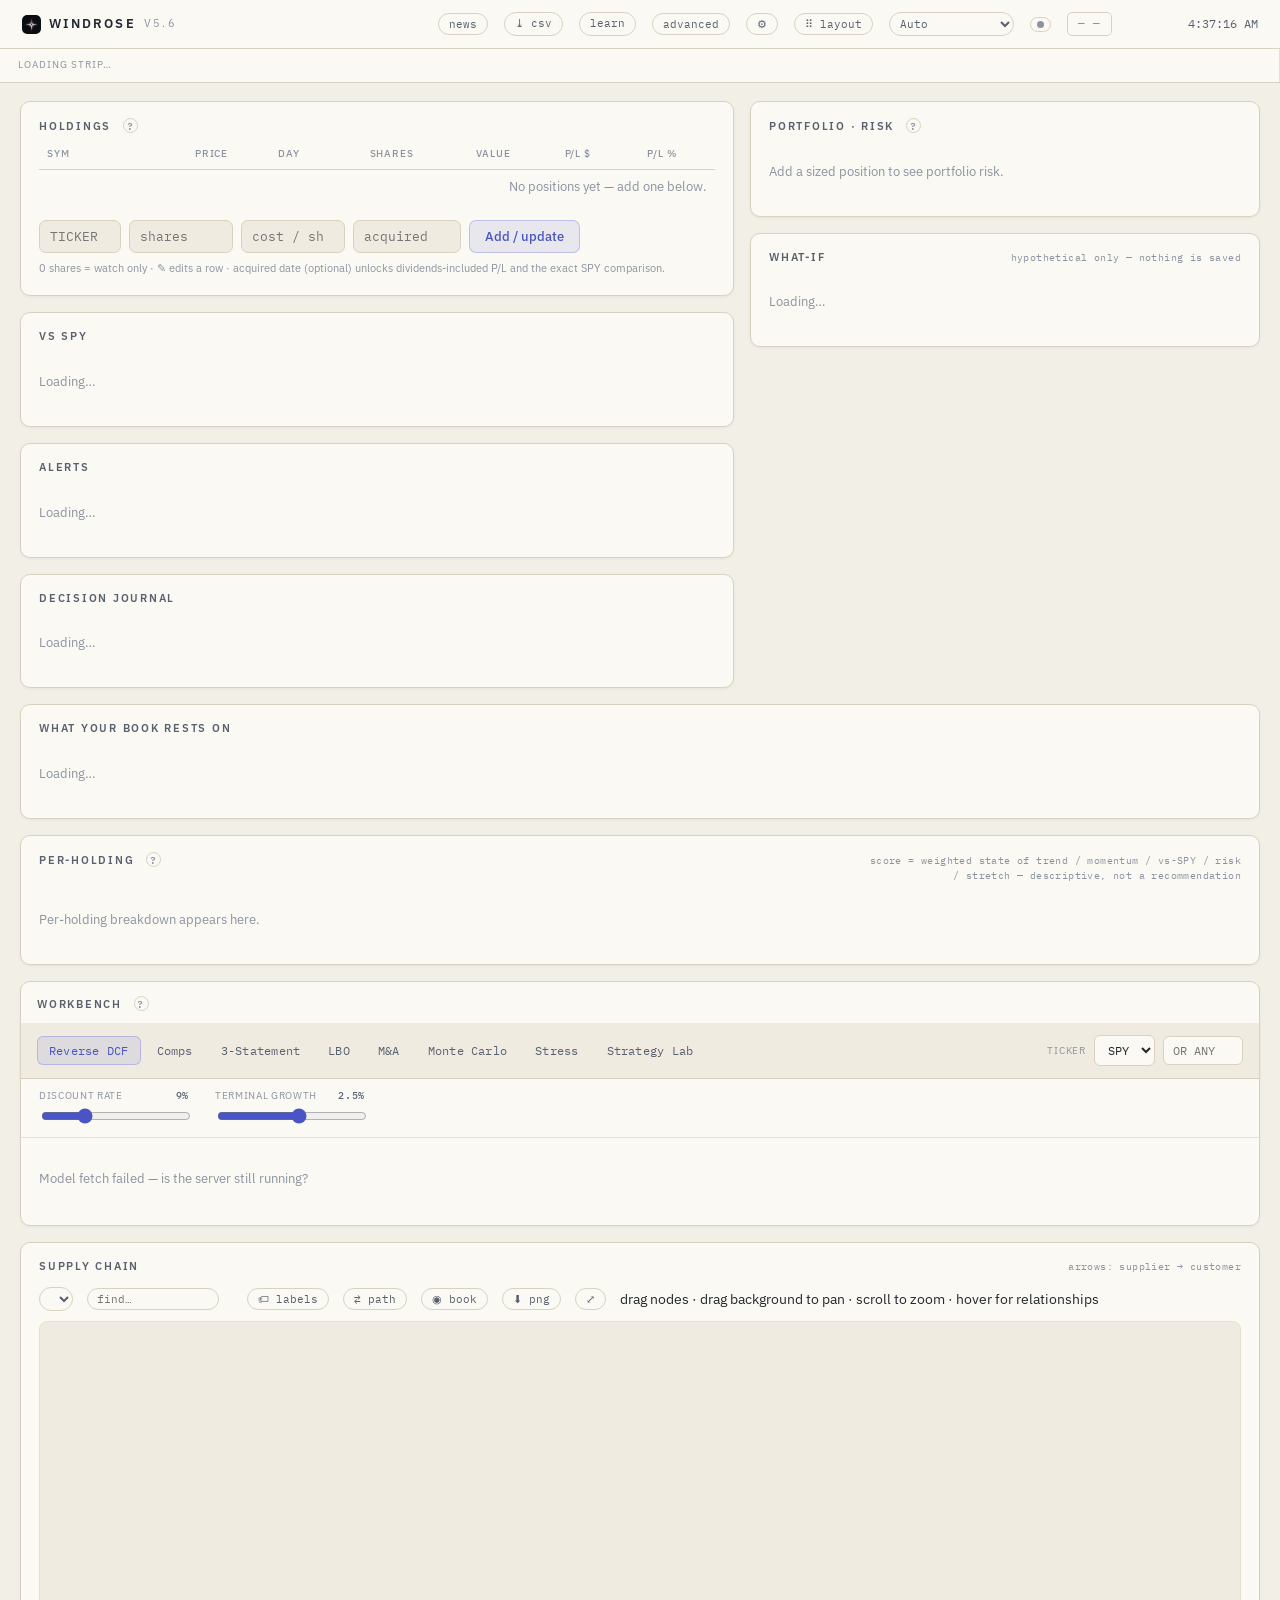
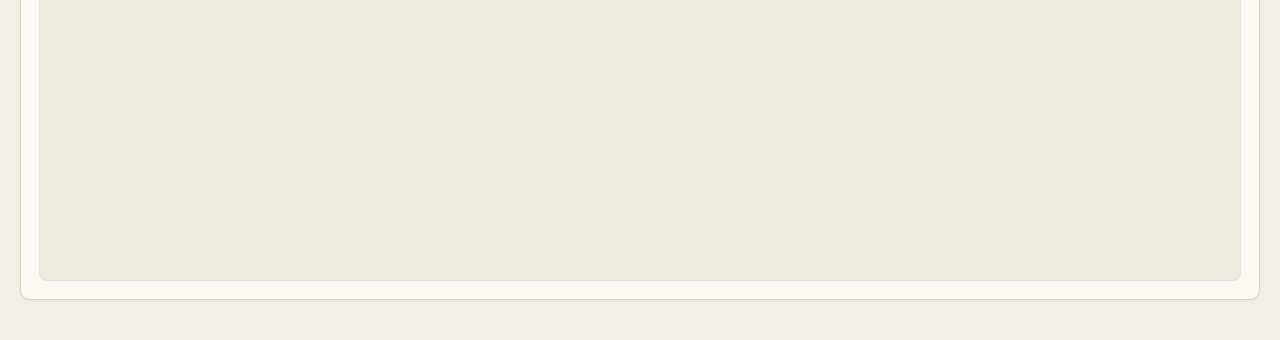
==== commit f6e06d04: "Bump to 5.6 — APP_VERSION, topbar, CFBundleVersion The three drift apart if they are not moved toget" ====
--- a/templates/index.html
+++ b/templates/index.html
@@ -21,7 +21,7 @@
 
   <div class="stickyhead">
   <header class="topbar">
-    <div class="brand"><img class="mark" src="/static/icons/icon-192.png" alt=""><span class="wm">WINDROSE</span> <span class="sub" id="brandsub">V5.5</span></div>
+    <div class="brand"><img class="mark" src="/static/icons/icon-192.png" alt=""><span class="wm">WINDROSE</span> <span class="sub" id="brandsub">V5.6</span></div>
     <div class="spacer"></div>
     <div class="newswrap">
       <button class="learnlink" id="newsbtn" title="market wire">news</button>
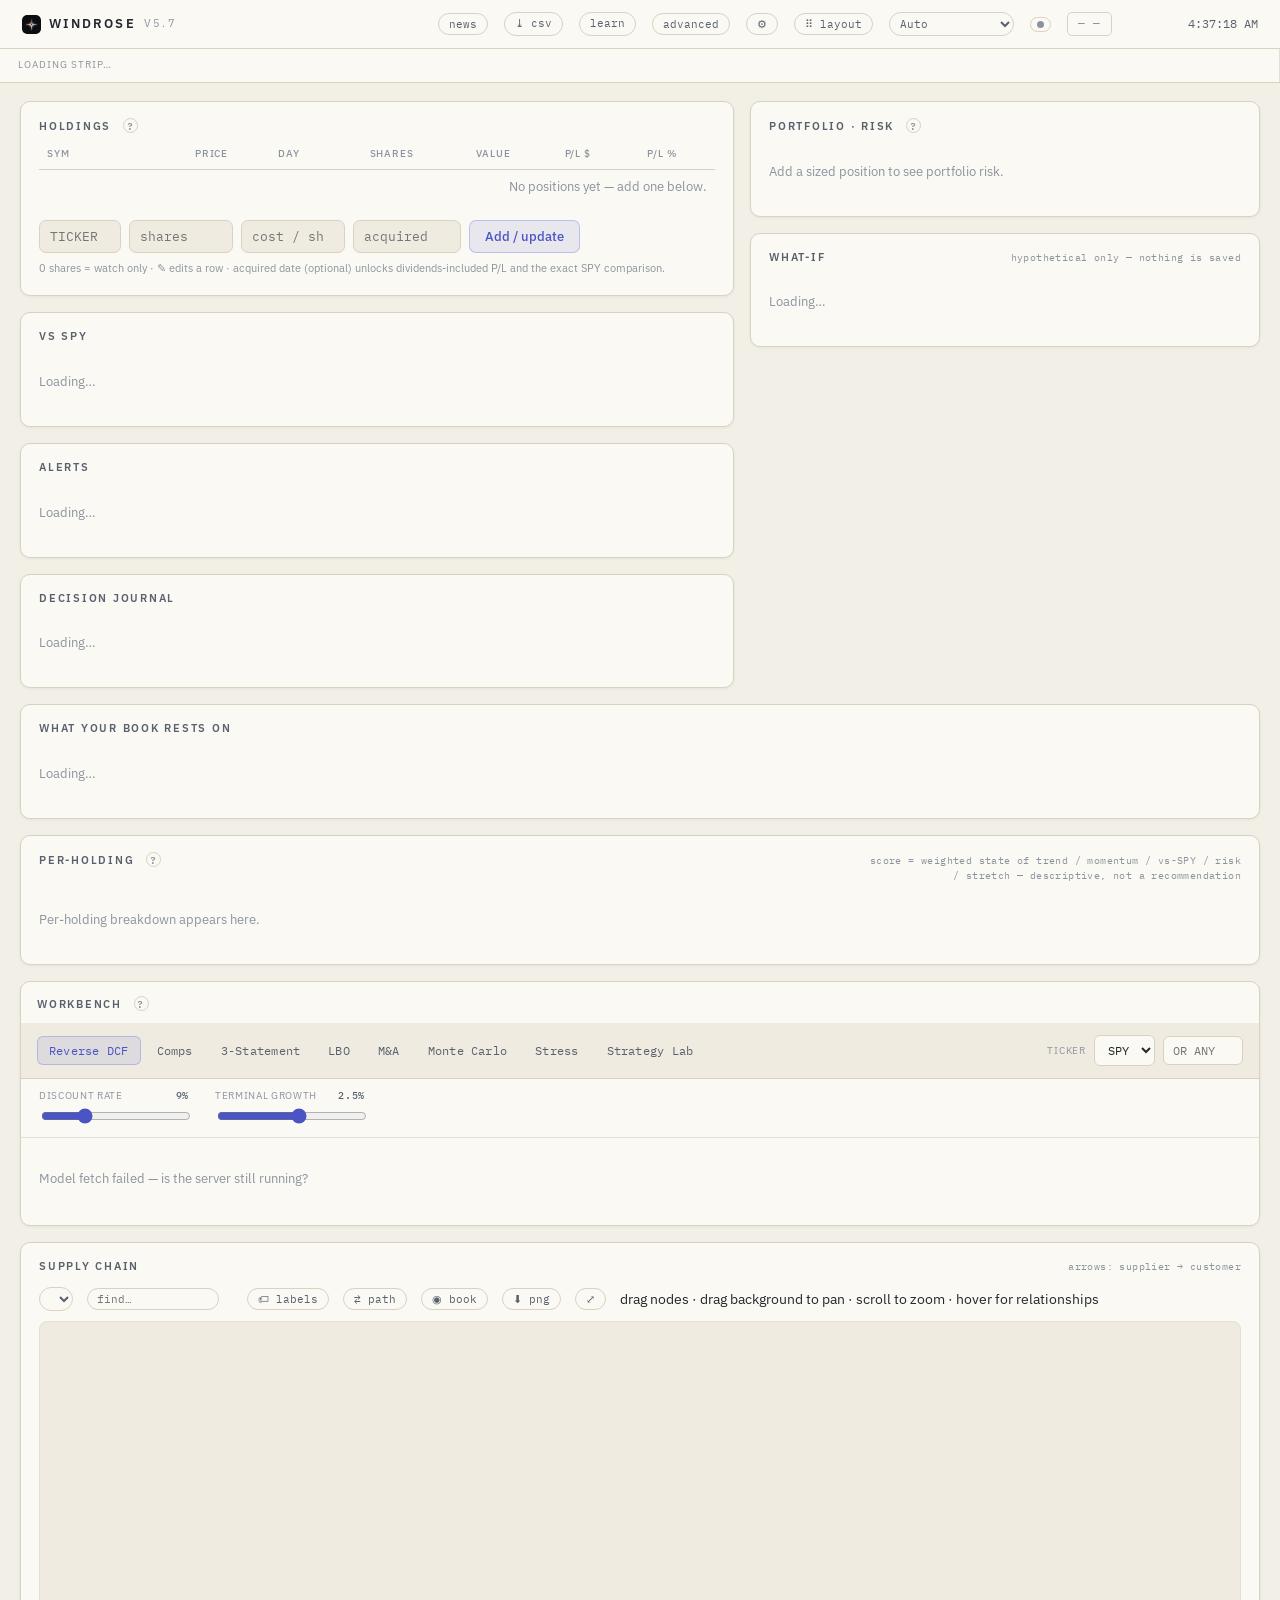
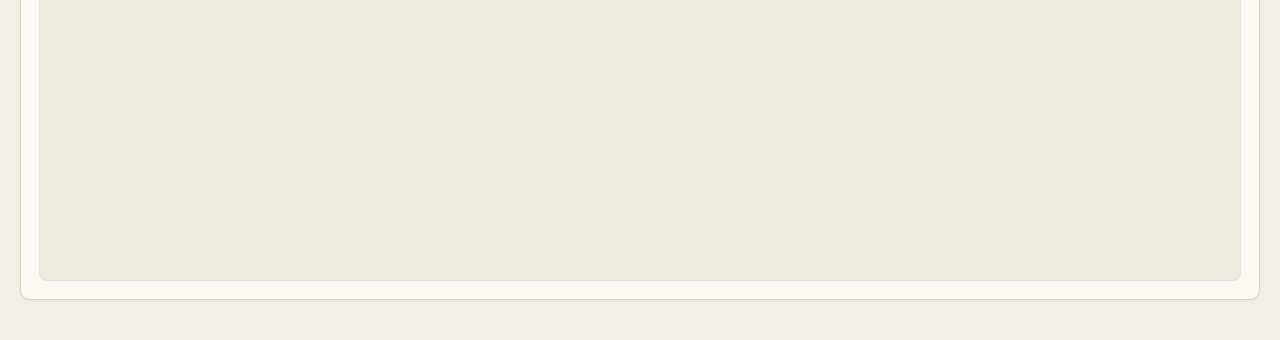
==== commit 9c618889: "Bump to 5.7 — APP_VERSION, topbar, CFBundleVersion The three drift apart if they are not moved toget" ====
--- a/templates/index.html
+++ b/templates/index.html
@@ -21,7 +21,7 @@
 
   <div class="stickyhead">
   <header class="topbar">
-    <div class="brand"><img class="mark" src="/static/icons/icon-192.png" alt=""><span class="wm">WINDROSE</span> <span class="sub" id="brandsub">V5.6</span></div>
+    <div class="brand"><img class="mark" src="/static/icons/icon-192.png" alt=""><span class="wm">WINDROSE</span> <span class="sub" id="brandsub">V5.7</span></div>
     <div class="spacer"></div>
     <div class="newswrap">
       <button class="learnlink" id="newsbtn" title="market wire">news</button>
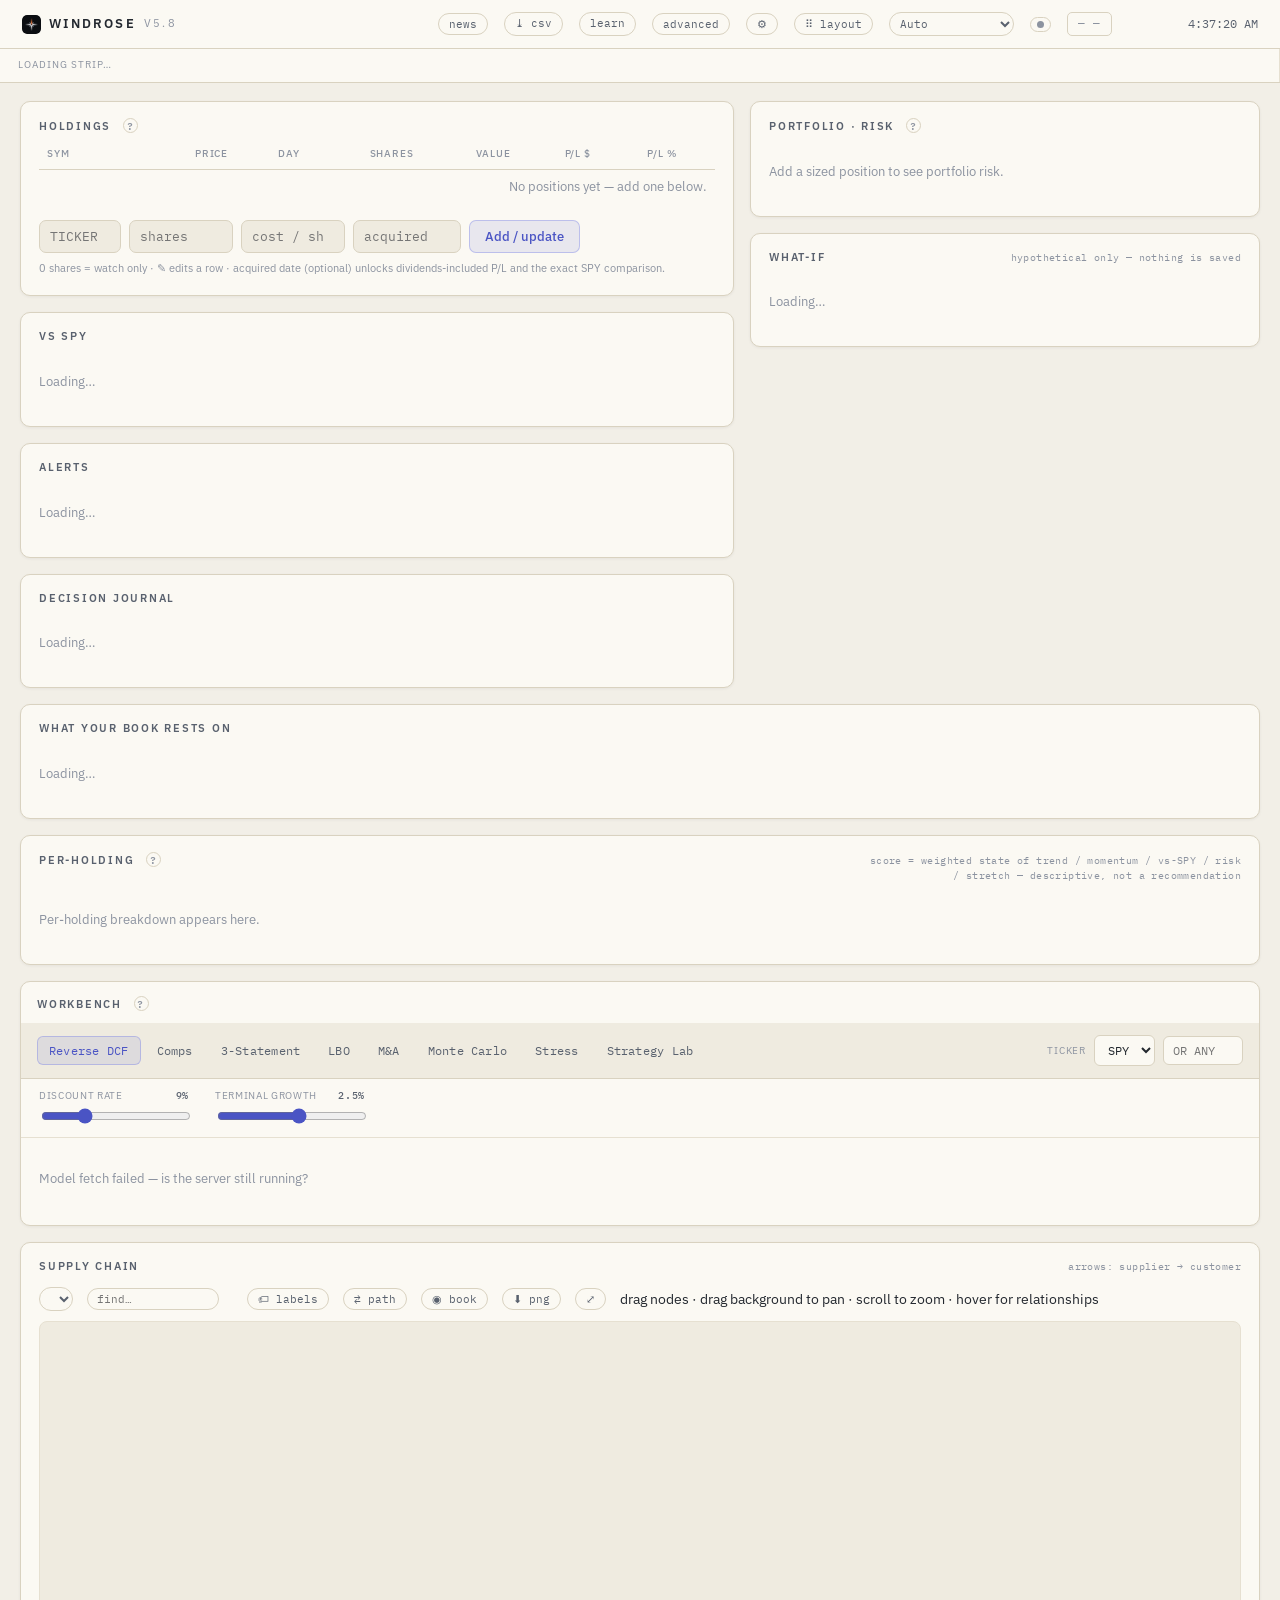
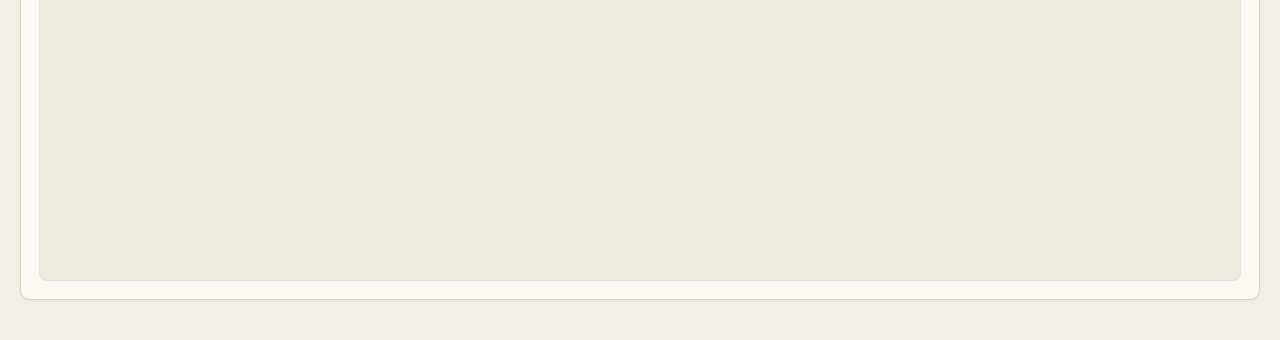
==== commit ca52b98c: "Bump to 5.8 — APP_VERSION, topbar, CFBundleVersion The three move together or they drift, and the ve" ====
--- a/templates/index.html
+++ b/templates/index.html
@@ -21,7 +21,7 @@
 
   <div class="stickyhead">
   <header class="topbar">
-    <div class="brand"><img class="mark" src="/static/icons/icon-192.png" alt=""><span class="wm">WINDROSE</span> <span class="sub" id="brandsub">V5.7</span></div>
+    <div class="brand"><img class="mark" src="/static/icons/icon-192.png" alt=""><span class="wm">WINDROSE</span> <span class="sub" id="brandsub">V5.8</span></div>
     <div class="spacer"></div>
     <div class="newswrap">
       <button class="learnlink" id="newsbtn" title="market wire">news</button>
--- a/static/style.css
+++ b/static/style.css
@@ -1040,6 +1040,21 @@
 .seg button { background: transparent; border: 0; color: var(--text-dim); font-size: 12.5px;
   padding: 7px 14px; cursor: pointer; font-family: inherit; }
 .seg button.on { background: var(--accent); color: var(--ink); font-weight: 600; }
+/* data source health list */
+.srclist { width: 100%; display: flex; flex-direction: column; gap: 2px; }
+.srcnote { color: var(--text-dim); font-size: 12px; }
+.srcrow { display: flex; align-items: center; gap: 9px; flex-wrap: wrap;
+  padding: 5px 0; font-size: 12.5px; }
+.srcrow .dot { flex: none; }
+.srcname { flex: 1; color: var(--text-2); }
+.srcstate { font-family: var(--mono); font-size: 11px; letter-spacing: .05em; }
+.srcstate.ok    { color: var(--up); }
+.srcstate.stale { color: var(--warn); }
+.srcstate.down  { color: var(--down); }
+.srcwhen { color: var(--text-dim); font-size: 11.5px; min-width: 96px; text-align: right; }
+.srcerr { flex-basis: 100%; color: var(--text-dim); font-family: var(--mono);
+  font-size: 11px; padding-left: 16px; word-break: break-word; }
+
 .swatches { display: flex; gap: 8px; flex-wrap: wrap; }
 .sw { width: 26px; height: 26px; border-radius: 50%; cursor: pointer; border: 2px solid transparent; }
 .sw.on { border-color: var(--text); }
